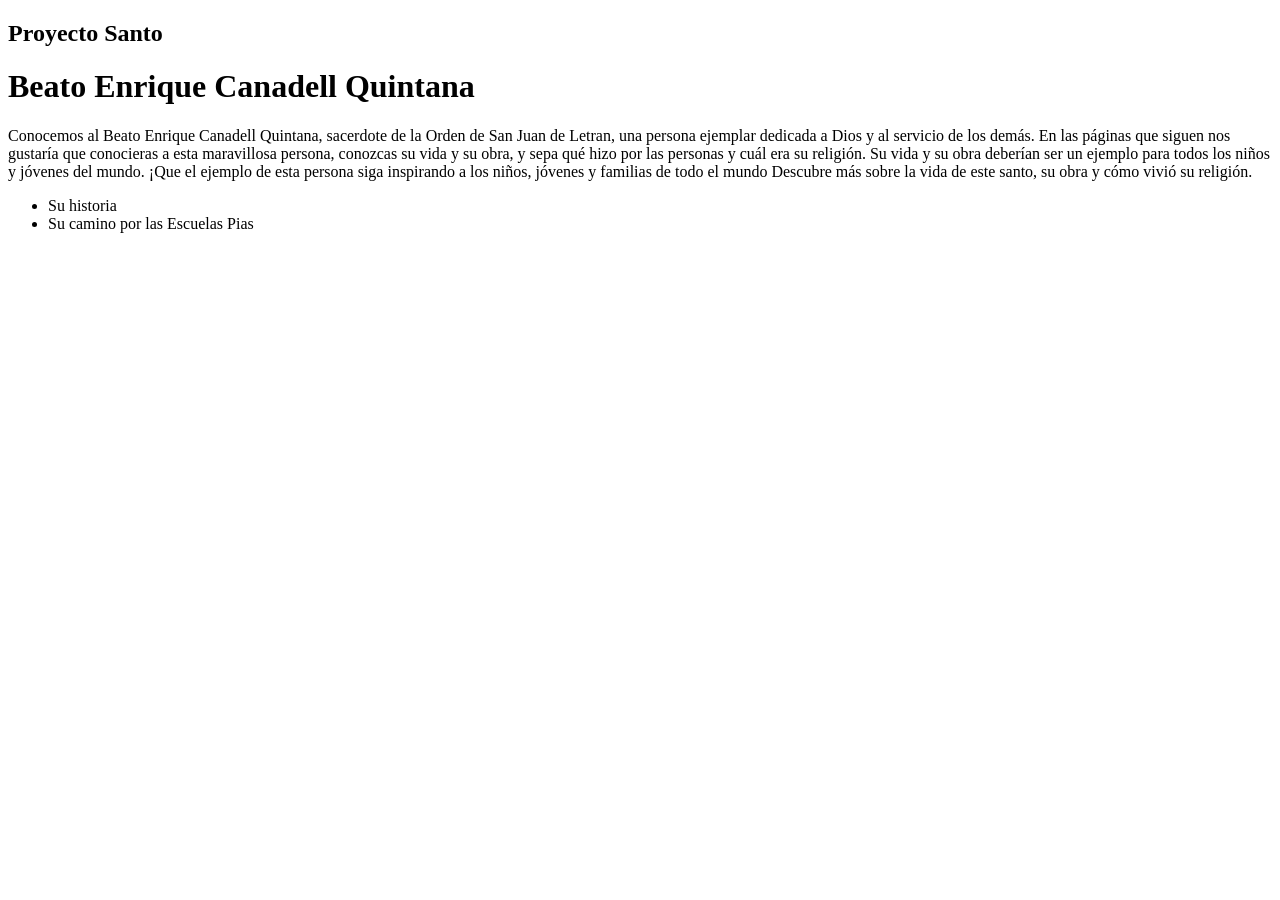
==== index.html @ e2e904cd "Add files via upload" ====
<!DOCTYPE html>
<html lang="es">
<head>
    <meta charset="UTF-8">
    <meta name="viewport" content="width=device-width, initial-scale=1.0">
    <title>Document</title>
</head>
<body>
    <header>
    <h2>Proyecto Santo</h2>
    <h1>Beato Enrique Canadell Quintana </h1>
    <header> 
        <p>Conocemos al Beato Enrique Canadell Quintana, sacerdote de la Orden de San Juan de Letran, una persona ejemplar dedicada a Dios y al servicio de los demás.
 En las páginas que siguen nos gustaría que conocieras a esta maravillosa persona, conozcas su vida y su obra, y sepa qué hizo por las personas y cuál era su religión. Su vida y su obra deberían ser un ejemplo para todos los niños y jóvenes del mundo.
             ¡Que el ejemplo de esta persona siga inspirando a los niños, jóvenes y familias de todo el mundo
            
            Descubre más sobre la vida de este santo, su obra y cómo vivió su religión.</p>
    <main>
        <section> 
            <nav>
                <ul>
                    <li>
                        <a herf="../"> Su historia</a>
                    </li>
                    <li>
                        <a herf="../"> Su camino por las Escuelas Pias</a>
                    </li>

                </ul>
            </nav>
        </section>
    </main>
    <section>
     
    </section>
    </header>
</body>
</html>
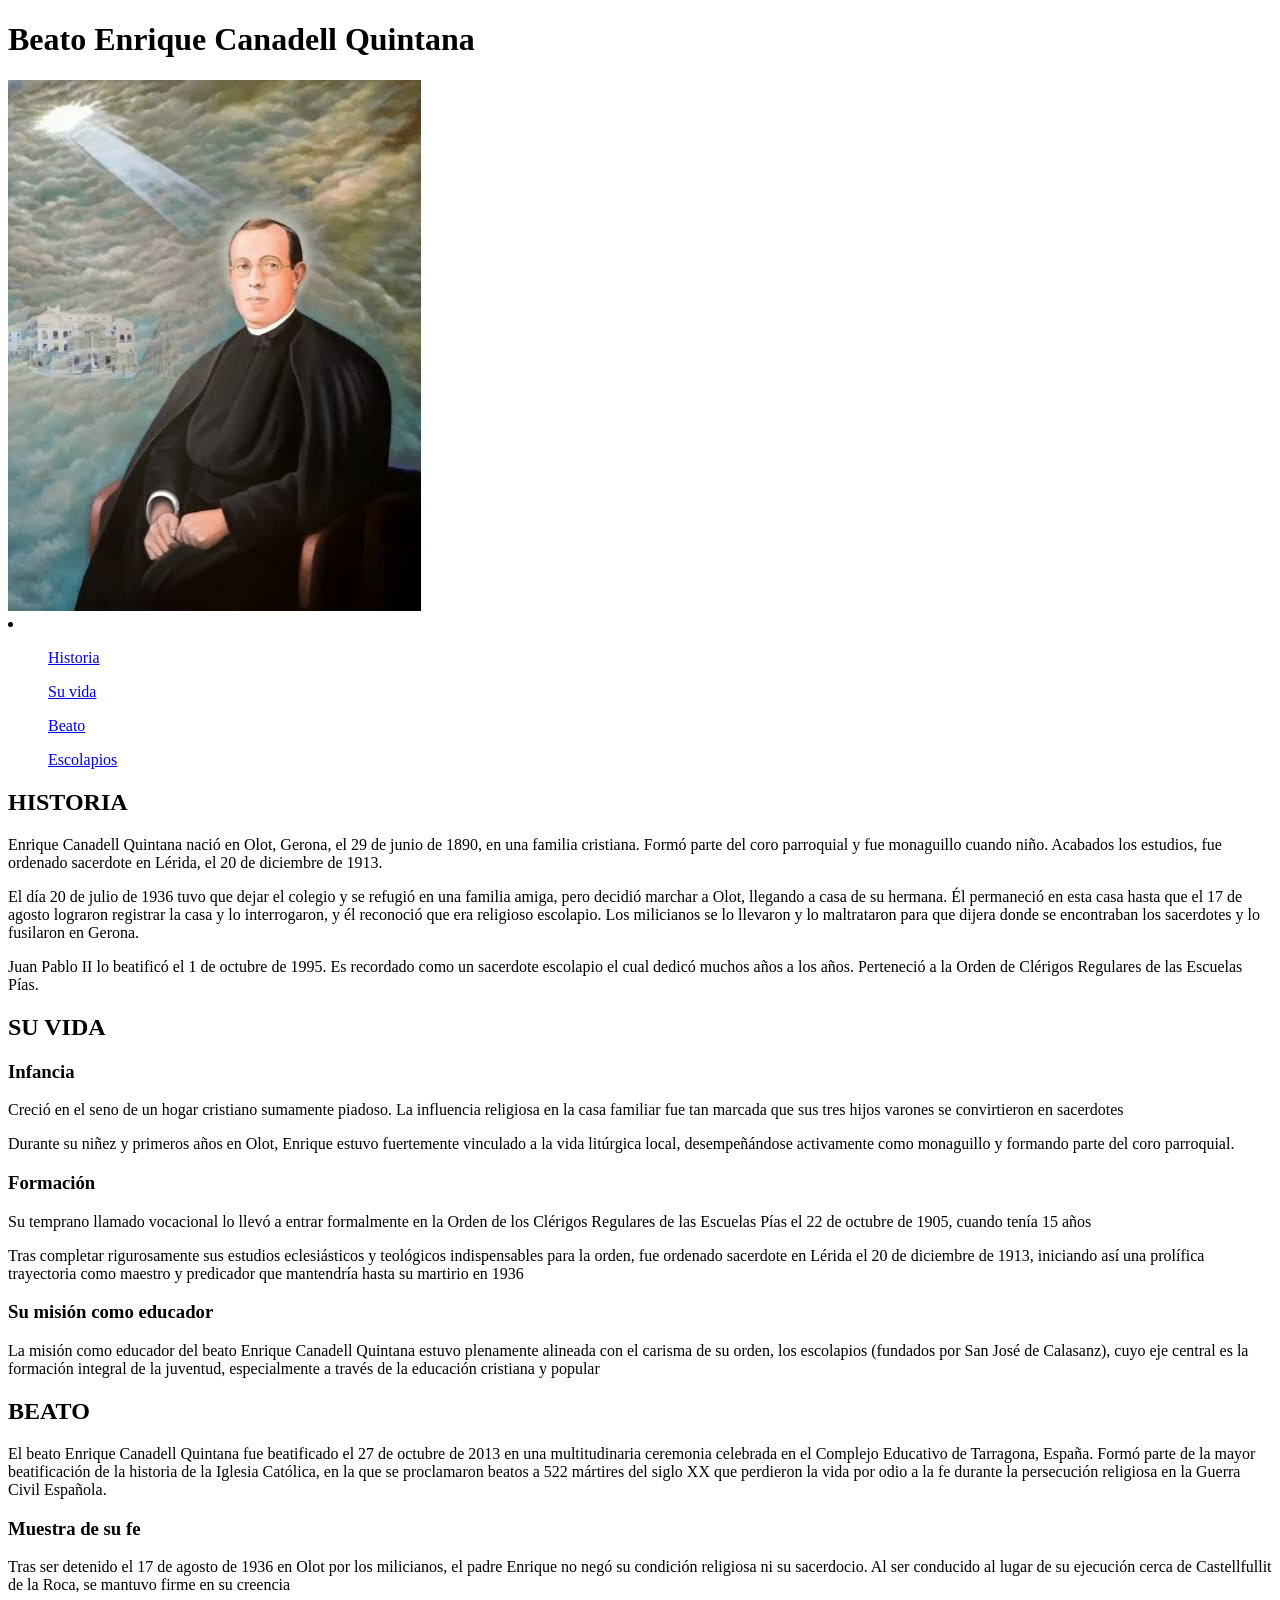
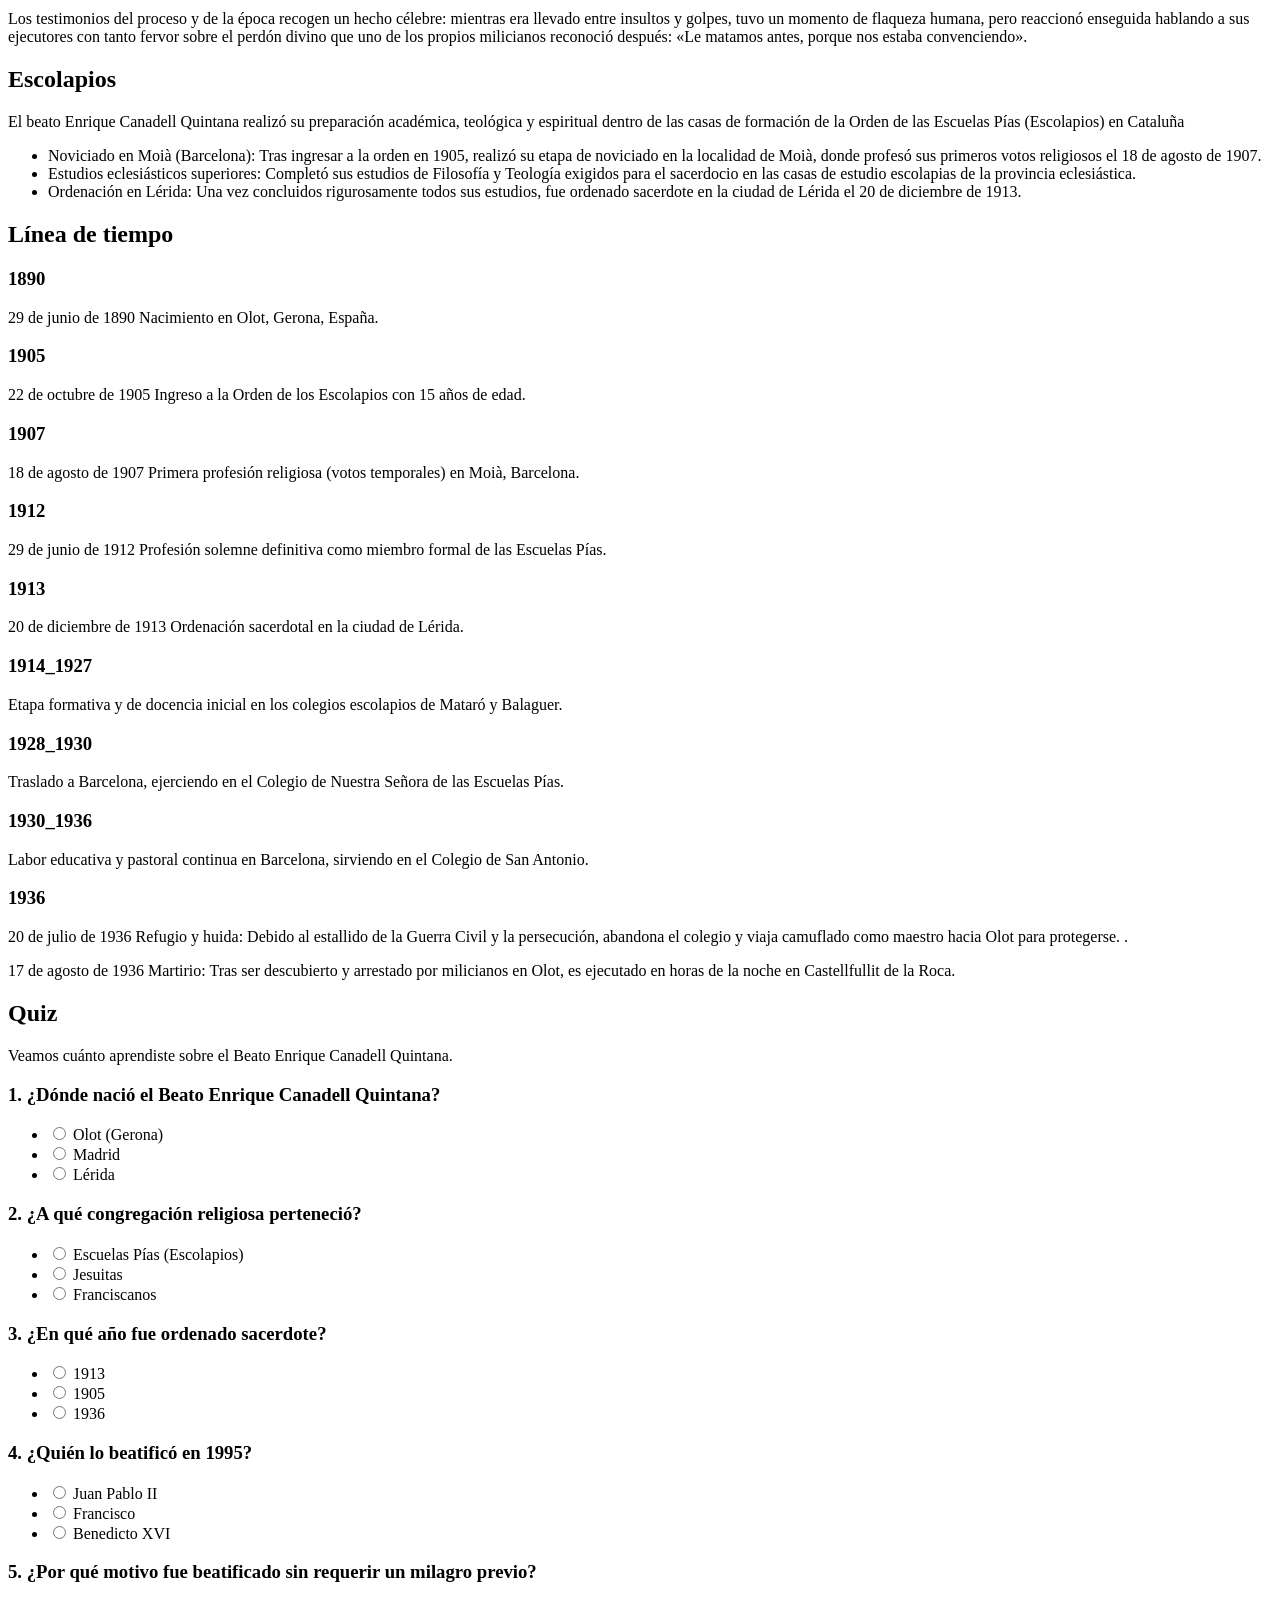
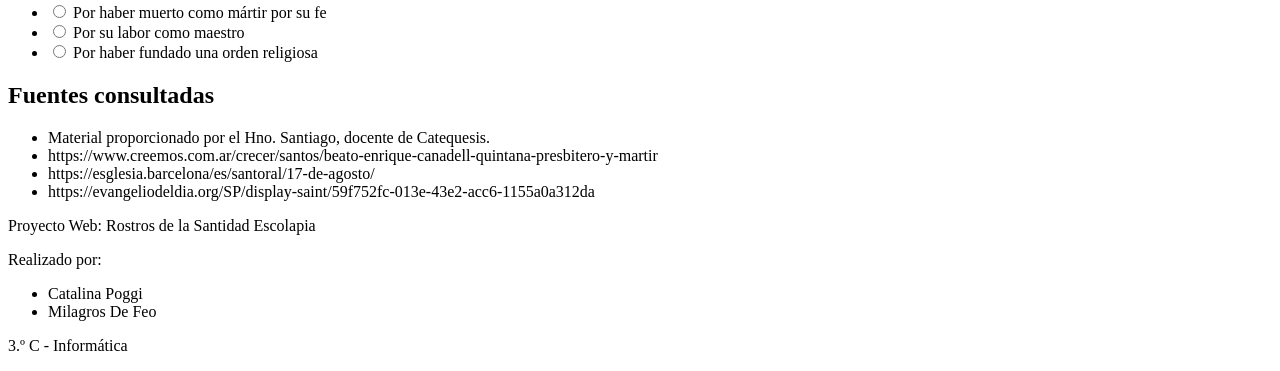
==== commit 95ed7ade: "Add files via upload" ====
--- a/index.html
+++ b/index.html
@@ -3,36 +3,287 @@
 <head>
     <meta charset="UTF-8">
     <meta name="viewport" content="width=device-width, initial-scale=1.0">
-    <title>Document</title>
+    <title>Beato Enrique Canadell Quintana</title>
+   <link rel="stylesheet" href="estilos.css">
 </head>
 <body>
-    <header>
-    <h2>Proyecto Santo</h2>
-    <h1>Beato Enrique Canadell Quintana </h1>
-    <header> 
-        <p>Conocemos al Beato Enrique Canadell Quintana, sacerdote de la Orden de San Juan de Letran, una persona ejemplar dedicada a Dios y al servicio de los demás.
- En las páginas que siguen nos gustaría que conocieras a esta maravillosa persona, conozcas su vida y su obra, y sepa qué hizo por las personas y cuál era su religión. Su vida y su obra deberían ser un ejemplo para todos los niños y jóvenes del mundo.
-             ¡Que el ejemplo de esta persona siga inspirando a los niños, jóvenes y familias de todo el mundo
-            
-            Descubre más sobre la vida de este santo, su obra y cómo vivió su religión.</p>
-    <main>
-        <section> 
-            <nav>
-                <ul>
-                    <li>
-                        <a herf="../"> Su historia</a>
-                    </li>
-                    <li>
-                        <a herf="../"> Su camino por las Escuelas Pias</a>
-                    </li>
-
-                </ul>
-            </nav>
-        </section>
-    </main>
-    <section>
-     
-    </section>
+     <header>
+        <h1>Beato Enrique Canadell Quintana </h1>
+       <img src="../img/images (1).jpg" alt="Beato Enrique Canadell Quintana">
     </header>
+    <nav>
+        <li>
+            <ol>
+                <a href="historia.html">Historia</a>
+            </ol>
+            <ol>
+                <a href="su vida.html">Su vida</a>
+            </ol>
+   <ol>
+            <a href="beato.html">Beato</a>
+            </ol>
+            <ol>
+    <a href="escolapios.html">Escolapios</a>
+            </ol>
+
+            </li>
+<main>
+
+<section id="historia">
+
+    <h2>HISTORIA</h2>
+
+    <p>
+       Enrique Canadell Quintana nació en Olot, Gerona, el 29 de junio de 1890, en una familia cristiana. 
+       Formó parte del coro parroquial y fue monaguillo cuando niño. Acabados los estudios, fue ordenado sacerdote en Lérida, el 20 de diciembre de 1913.
+    </p>
+
+    <p>
+         El día 20 de julio de 1936 tuvo que dejar el colegio y se refugió en una familia amiga, pero decidió marchar a Olot, llegando a casa de su hermana. Él permaneció en esta casa hasta que el 17 de agosto lograron registrar la casa y lo interrogaron, y él reconoció que era religioso escolapio. 
+        Los milicianos se lo llevaron y lo maltrataron para que dijera donde se encontraban los sacerdotes y lo fusilaron en Gerona.
+    </p>
+
+    <p>
+        Juan Pablo II lo beatificó el 1 de octubre de 1995. Es recordado como un sacerdote escolapio el cual dedicó muchos años a los años. 
+       Perteneció a la Orden de Clérigos Regulares de las Escuelas Pías.
+    </p>    
+</section>
+<section id="Su vida">
+
+    <h2>SU VIDA</h2>
+
+    <h3>Infancia </h3>
+
+    <p>
+         Creció en el seno de un hogar cristiano sumamente piadoso.
+          La influencia religiosa en la casa familiar fue tan marcada que sus tres hijos varones se convirtieron en sacerdotes
+    </p>
+
+    <p>
+       Durante su niñez y primeros años en Olot, Enrique estuvo fuertemente vinculado a la vida litúrgica local, desempeñándose activamente como monaguillo y formando parte del coro parroquial.
+    </p>
+
+    <h3>Formación</h3>
+
+    <p>
+        Su temprano llamado vocacional lo llevó a entrar formalmente en la Orden de los Clérigos Regulares de las Escuelas Pías el 22 de octubre de 1905, cuando tenía 15 años
+    </p>
+
+    <p>
+       Tras completar rigurosamente sus estudios eclesiásticos y teológicos indispensables para la orden, fue ordenado sacerdote en Lérida el 20 de diciembre de 1913, iniciando así una prolífica trayectoria como maestro y predicador que mantendría hasta su martirio en 1936
+    </p>
+
+    <h3>Su misión como educador</h3>
+
+    <p>
+        La misión como educador del beato Enrique Canadell Quintana estuvo plenamente alineada con el carisma de su orden, los escolapios (fundados por San José de Calasanz), cuyo eje central es la formación integral de la juventud, especialmente a través de la educación cristiana y popular
+    </p>
+
+
+</section>
+<section id="beato">
+
+    <h2>BEATO</h2>
+    <p>
+      El beato Enrique Canadell Quintana fue beatificado el 27 de octubre de 2013 en una multitudinaria ceremonia celebrada en el Complejo Educativo de Tarragona, España.
+Formó parte de la mayor beatificación de la historia de la Iglesia Católica, en la que se proclamaron beatos a 522 mártires del siglo XX que perdieron la vida por odio a la fe durante la persecución religiosa en la Guerra Civil Española.
+    </p>
+
+<h3>Muestra de su fe</h3>
+    <p>
+       Tras ser detenido el 17 de agosto de 1936 en Olot por los milicianos, el padre Enrique no negó su condición religiosa ni su sacerdocio. Al ser conducido al lugar de su ejecución cerca de Castellfullit de la Roca, se mantuvo firme en su creencia
+    </p>
+    <p>
+        Los testimonios del proceso y de la época recogen un hecho célebre: mientras era llevado entre insultos y golpes, tuvo un momento de flaqueza humana, pero reaccionó enseguida hablando a sus ejecutores con tanto fervor sobre el perdón divino que uno de los propios milicianos reconoció después: «Le matamos antes, porque nos estaba convenciendo».
+    </p>
+
+</section>
+<section id="Escolapio">
+
+    <h2>Escolapios</h2>
+
+    <p>
+       El beato Enrique Canadell Quintana realizó su preparación académica, teológica y espiritual dentro de las casas de formación de la Orden de las Escuelas Pías (Escolapios) en Cataluña
+    </p>
+
+    <ul>
+        <li>Noviciado en Moià (Barcelona): Tras ingresar a la orden en 1905, realizó su etapa de noviciado en la localidad de Moià, donde profesó sus primeros votos religiosos el 18 de agosto de 1907.</li>
+        <li>Estudios eclesiásticos superiores: Completó sus estudios de Filosofía y Teología exigidos para el sacerdocio en las casas de estudio escolapias de la provincia eclesiástica.</li>
+        <li>Ordenación en Lérida: Una vez concluidos rigurosamente todos sus estudios, fue ordenado sacerdote en la ciudad de Lérida el 20 de diciembre de 1913.</li>
+        
+    </ul>
+</section>
+<section id="linea-tiempo">
+
+    <h2>Línea de tiempo</h2>
+
+    <article>
+        <h3>1890</h3>
+        <p>29 de junio de 1890	Nacimiento en Olot, Gerona, España.</p>
+    </article>
+
+    <article>
+        <h3>1905</h3>
+        <p>22 de octubre de 1905	Ingreso a la Orden de los Escolapios con 15 años de edad.
+</p>
+        
+    </article>
+
+    <article>
+        <h3>1907</h3>
+        <p>18 de agosto de 1907	Primera profesión religiosa (votos temporales) en Moià, Barcelona.
+</p>
+    </article>
+
+    <article>
+        <h3>1912</h3>
+        <p>29 de junio de 1912	Profesión solemne definitiva como miembro formal de las Escuelas Pías.
+</p>
+    </article>
+
+    <article>
+        <h3>1913</h3>
+        <p>20 de diciembre de 1913	Ordenación sacerdotal en la ciudad de Lérida.
+</p>
+    </article>
+
+    <article>
+        <h3>1914_1927</h3>
+        <p>Etapa formativa y de docencia inicial en los colegios escolapios de Mataró y Balaguer.
+</p>
+    </article>
+
+    <article>
+        <h3>1928_1930</h3>
+        <p>Traslado a Barcelona, ejerciendo en el Colegio de Nuestra Señora de las Escuelas Pías.</p>
+    </article>
+
+    <article>
+        <h3>1930_1936</h3>
+        <p>
+	Labor educativa y pastoral continua en Barcelona, sirviendo en el Colegio de San Antonio.
+</p>
+    </article>
+
+    <article>
+        <h3>1936</h3>
+        <p>
+20 de julio de 1936	Refugio y huida: Debido al estallido de la Guerra Civil y la persecución, abandona el colegio y viaja camuflado como maestro hacia Olot para protegerse.
+.</p>
+<p>
+17 de agosto de 1936 Martirio: Tras ser descubierto y arrestado por milicianos en Olot, es ejecutado en horas de la noche en Castellfullit de la Roca.
+</p>
+    </article>
+   
+
+</section>
+<section id="quiz">
+    <h2>Quiz</h2>
+    <p>Veamos cuánto aprendiste sobre el Beato Enrique Canadell Quintana.</p>
+
+    <h3>1. ¿Dónde nació el Beato Enrique Canadell Quintana?</h3>
+    <ul>
+        <li>
+            <input type="radio" name="pregunta1">
+            Olot (Gerona)
+        </li>
+        <li>
+            <input type="radio" name="pregunta1">
+            Madrid
+        </li>
+        <li>
+            <input type="radio" name="pregunta1">
+            Lérida
+        </li>
+    </ul>
+
+    <h3>2. ¿A qué congregación religiosa perteneció?</h3>
+    <ul>
+        <li>
+            <input type="radio" name="pregunta2">
+            Escuelas Pías (Escolapios)
+        </li>
+        <li>
+            <input type="radio" name="pregunta2">
+            Jesuitas
+        </li>
+        <li>
+            <input type="radio" name="pregunta2">
+            Franciscanos
+        </li>
+    </ul>
+
+    <h3>3. ¿En qué año fue ordenado sacerdote?</h3>
+    <ul>
+        <li>
+            <input type="radio" name="pregunta3">
+            1913
+        </li>
+        <li>
+            <input type="radio" name="pregunta3">
+            1905
+        </li>
+        <li>
+            <input type="radio" name="pregunta3">
+            1936
+        </li>
+    </ul>
+
+    <h3>4. ¿Quién lo beatificó en 1995?</h3>
+    <ul>
+        <li>
+            <input type="radio" name="pregunta4">
+            Juan Pablo II
+        </li>
+        <li>
+            <input type="radio" name="pregunta4">
+            Francisco
+        </li>
+        <li>
+            <input type="radio" name="pregunta4">
+            Benedicto XVI
+        </li>
+    </ul>
+
+    <h3>5. ¿Por qué motivo fue beatificado sin requerir un milagro previo?</h3>
+    <ul>
+        <li>
+            <input type="radio" name="pregunta5">
+            Por haber muerto como mártir por su fe
+        </li>
+        <li>
+            <input type="radio" name="pregunta5">
+            Por su labor como maestro
+        </li>
+        <li>
+            <input type="radio" name="pregunta5">
+            Por haber fundado una orden religiosa
+        </li>
+    </ul>
+</section>
+
+
+<section id="fuentes">
+
+    <h2>Fuentes consultadas</h2>
+
+    <ul>
+        
+        <li>Material proporcionado por el Hno. Santiago, docente de Catequesis.</li>
+        <li>https://www.creemos.com.ar/crecer/santos/beato-enrique-canadell-quintana-presbitero-y-martir</li>
+        <li>https://esglesia.barcelona/es/santoral/17-de-agosto/</li>
+        <li>https://evangeliodeldia.org/SP/display-saint/59f752fc-013e-43e2-acc6-1155a0a312da </li>
+    </ul>
+
+</section>
+</main>
+<footer>
+    <p>Proyecto Web: Rostros de la Santidad Escolapia</p>
+    <p>Realizado por: <ul>
+        <li>Catalina Poggi</li>
+        <li>Milagros De Feo</li>
+    </ul></p>
+    <p>3.º C - Informática</p>
+</footer>
 </body>
 </html>
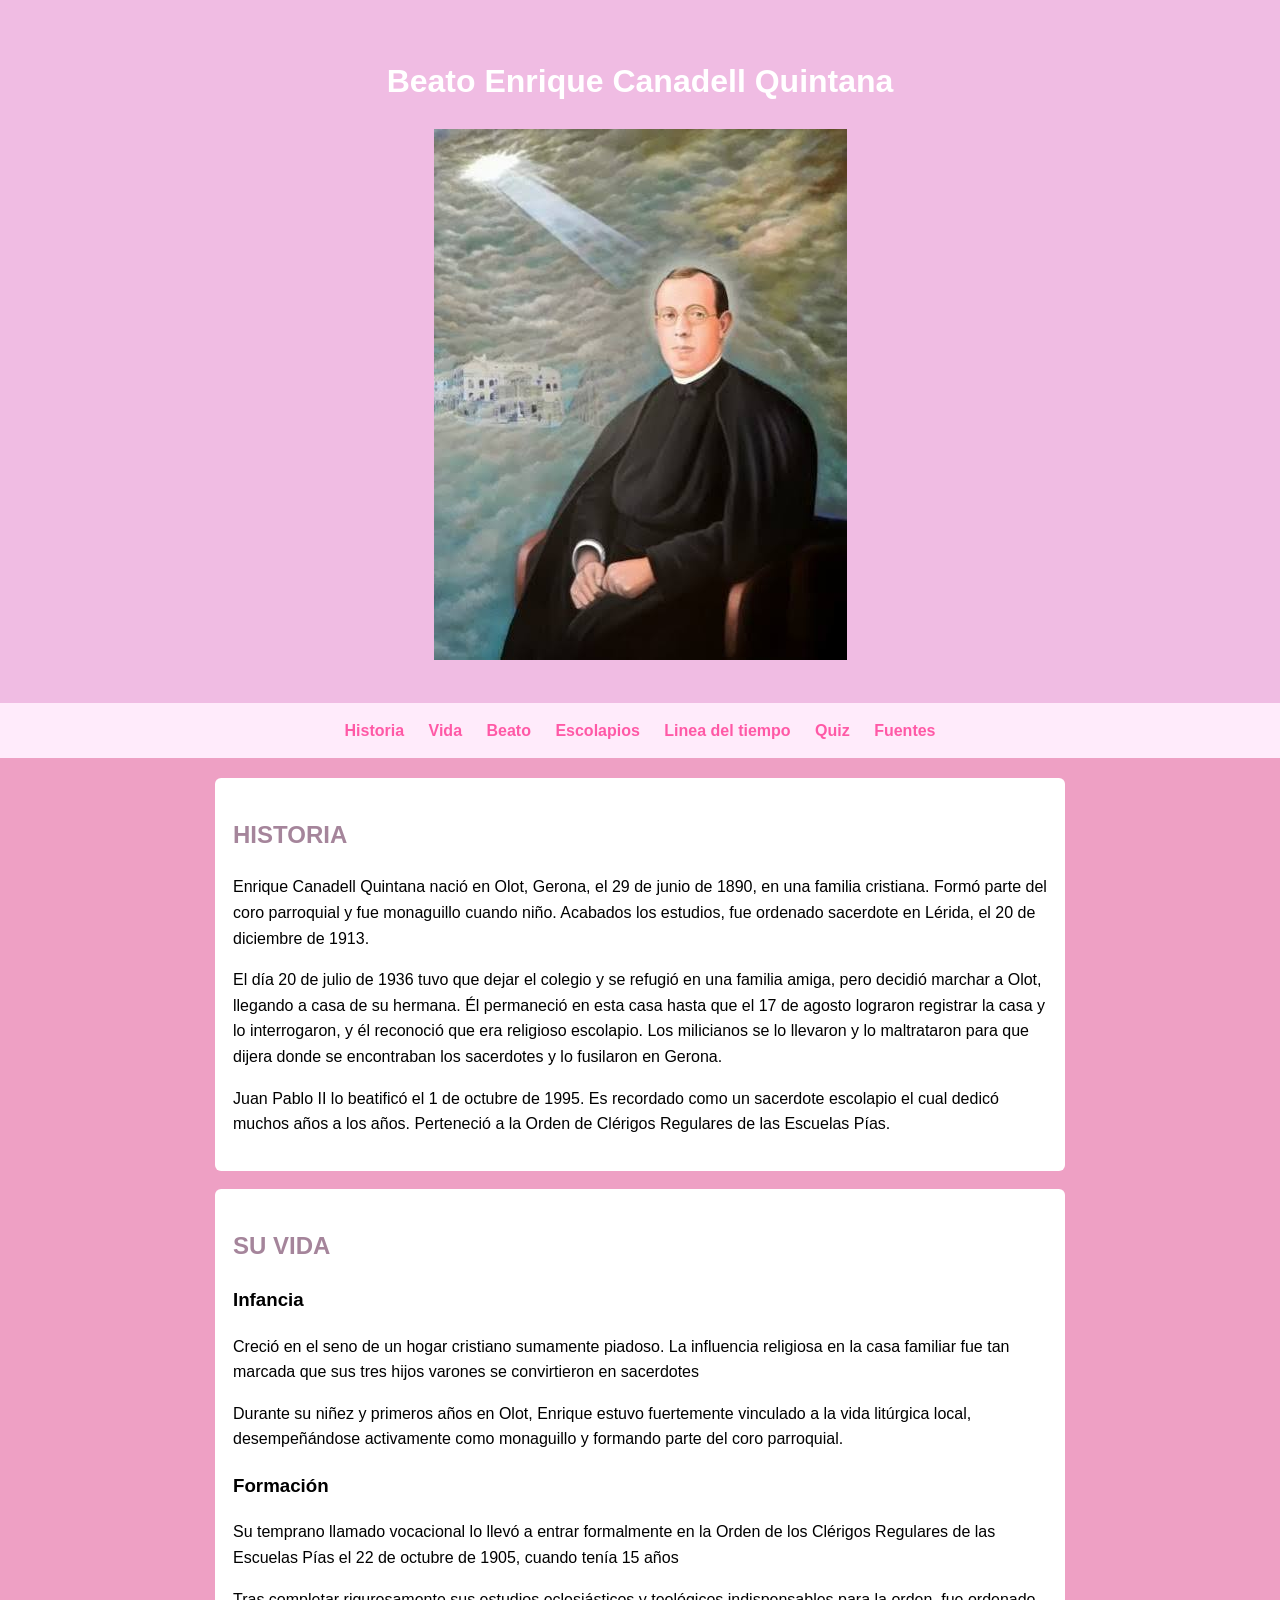
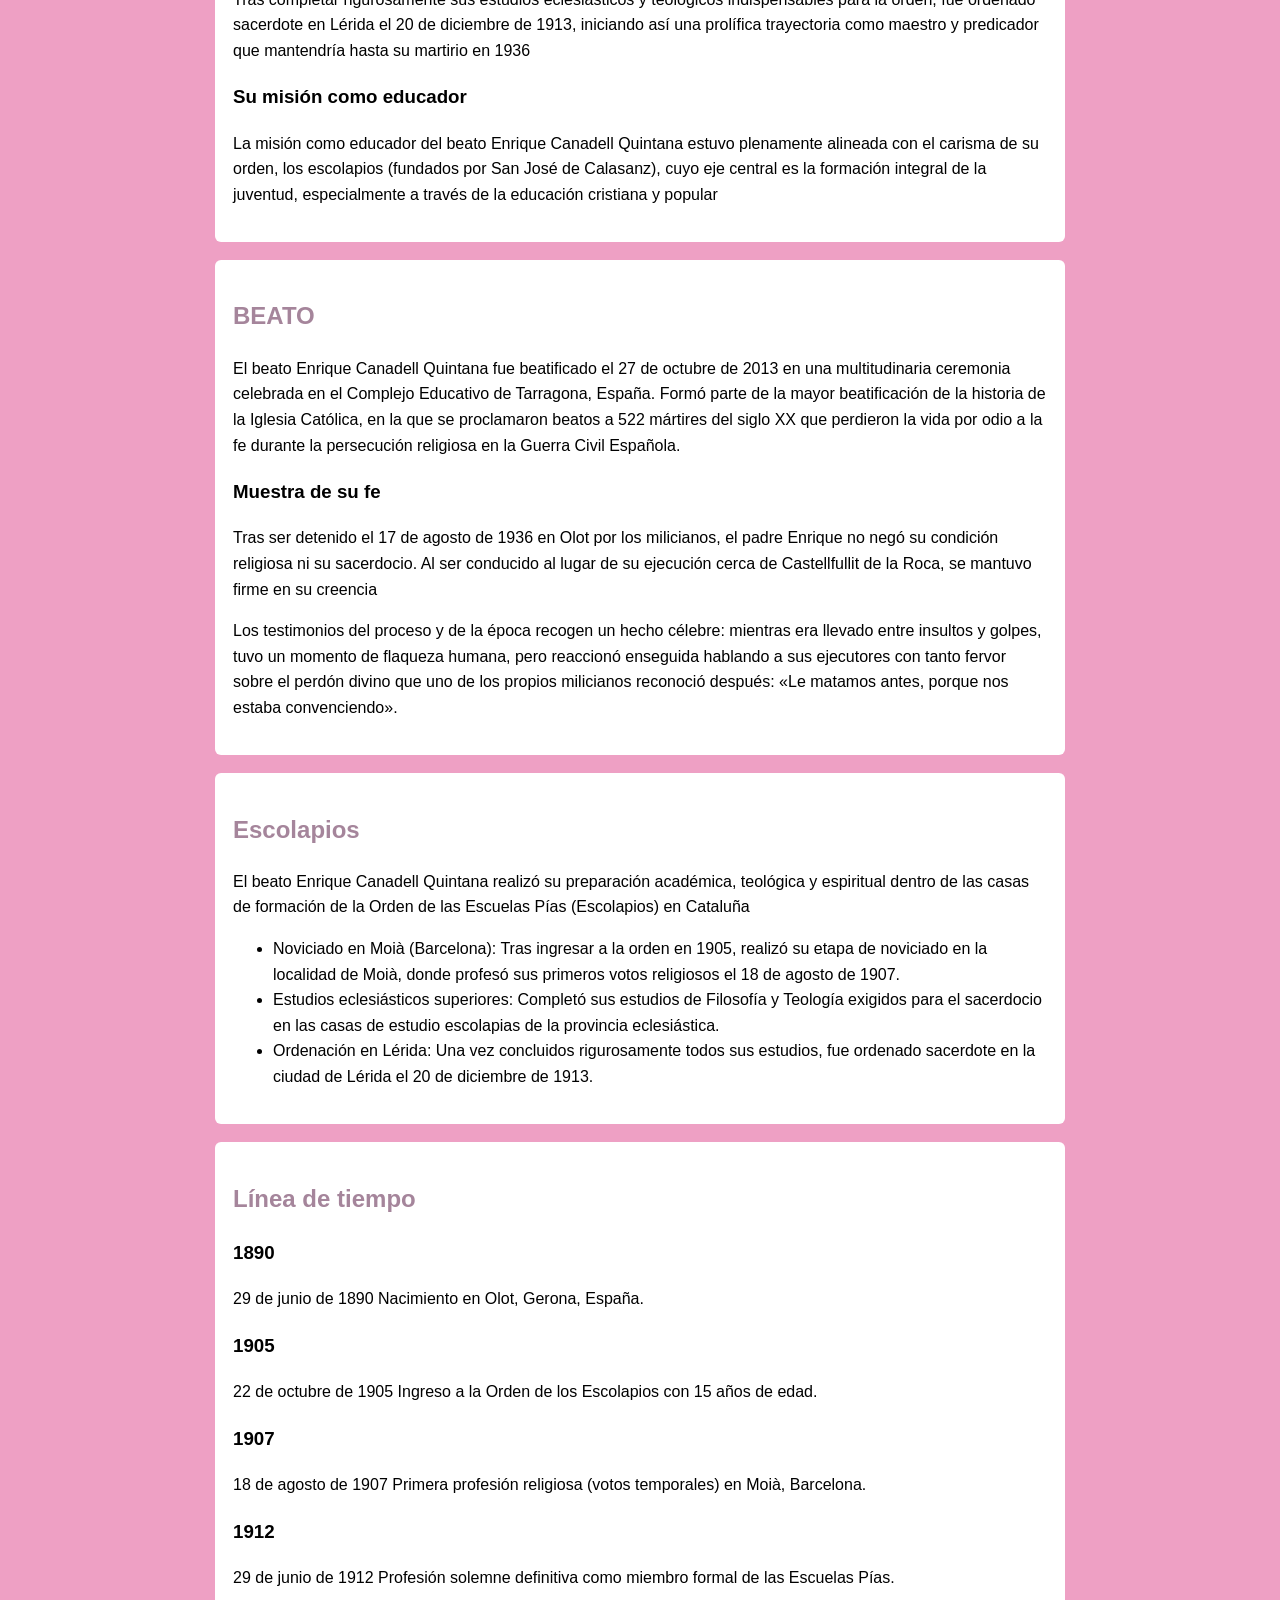
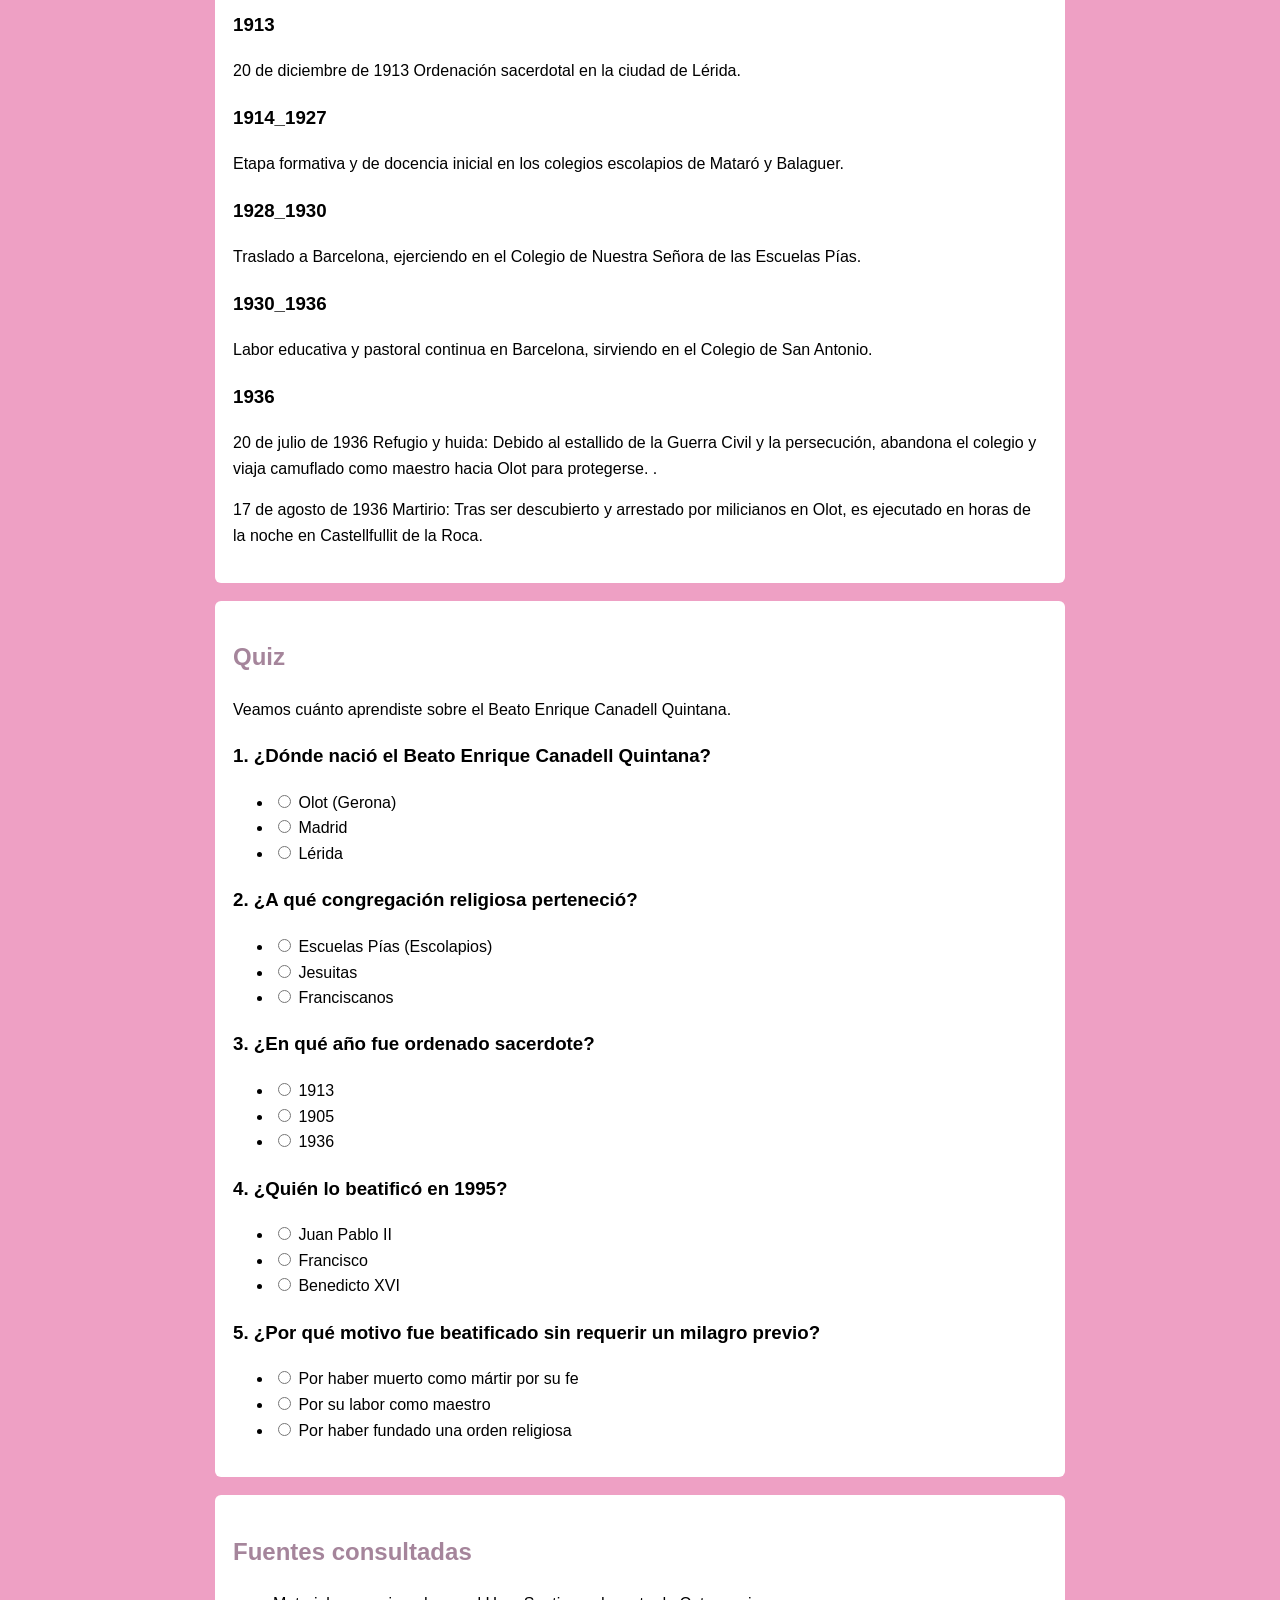
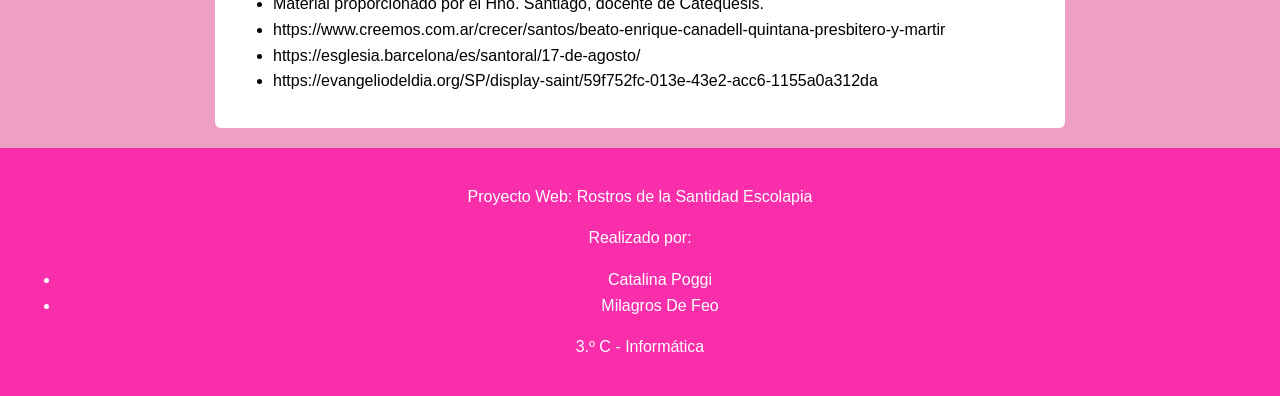
==== commit 143ec79e: "Add files via upload" ====
--- a/index.html
+++ b/index.html
@@ -12,21 +12,14 @@
        <img src="../img/images (1).jpg" alt="Beato Enrique Canadell Quintana">
     </header>
     <nav>
-        <li>
-            <ol>
-                <a href="historia.html">Historia</a>
-            </ol>
-            <ol>
-                <a href="su vida.html">Su vida</a>
-            </ol>
-   <ol>
-            <a href="beato.html">Beato</a>
-            </ol>
-            <ol>
-    <a href="escolapios.html">Escolapios</a>
-            </ol>
-
-            </li>
+    <a href="#historia">Historia</a>
+    <a href="#su vida">Vida</a>
+    <a href="#beato">Beato</a>
+    <a href="#escolapios">Escolapios</a>
+    <a href="#linea-tiempo">Linea del tiempo</a>
+    <a href="#quiz">Quiz</a>
+    <a href="#fuentes">Fuentes</a>
+</nav>
 <main>
 
 <section id="historia">
@@ -48,7 +41,7 @@
        Perteneció a la Orden de Clérigos Regulares de las Escuelas Pías.
     </p>    
 </section>
-<section id="Su vida">
+<section id="su vida">
 
     <h2>SU VIDA</h2>
 
@@ -98,7 +91,7 @@
     </p>
 
 </section>
-<section id="Escolapio">
+<section id="escolapios">
 
     <h2>Escolapios</h2>
 
--- a/estilos.css
+++ b/estilos.css
@@ -0,0 +1,67 @@
+
+body {
+  margin: 0;
+  font-family: Arial, sans-serif;
+  line-height: 1.6;
+  color: #000000;
+  background: #eea0c4;
+}
+
+header {
+  padding: 35px 15px;
+  text-align: center;
+  color: white;
+  background: #f0bce3;
+}
+
+nav {
+  padding: 15px;
+  text-align: center;
+  background: #ffebfb;
+  position: sticky;
+  top: 0px;
+}
+
+nav a {
+  margin: 0 10px;
+  color: #ff59a6;
+  text-decoration: none;
+  font-weight: bold;
+}
+
+main {
+  max-width: 850px;
+  margin: 20px auto;
+  padding: 0 15px;
+}
+
+section {
+  margin-bottom: 18px;
+  padding: 18px;
+  background: white;
+  border-radius: 6px;
+}
+
+h2 {
+  color: #a5859b;
+}
+
+a {
+  color: #97758c;
+}
+
+.nota {
+  font-size: 0.9em;
+  color: #c596b7;
+}
+
+footer {
+  padding: 20px;
+  text-align: center;
+  color: white;
+  background: #f82eab;
+}
+
+.volver {
+  color: white;
+}
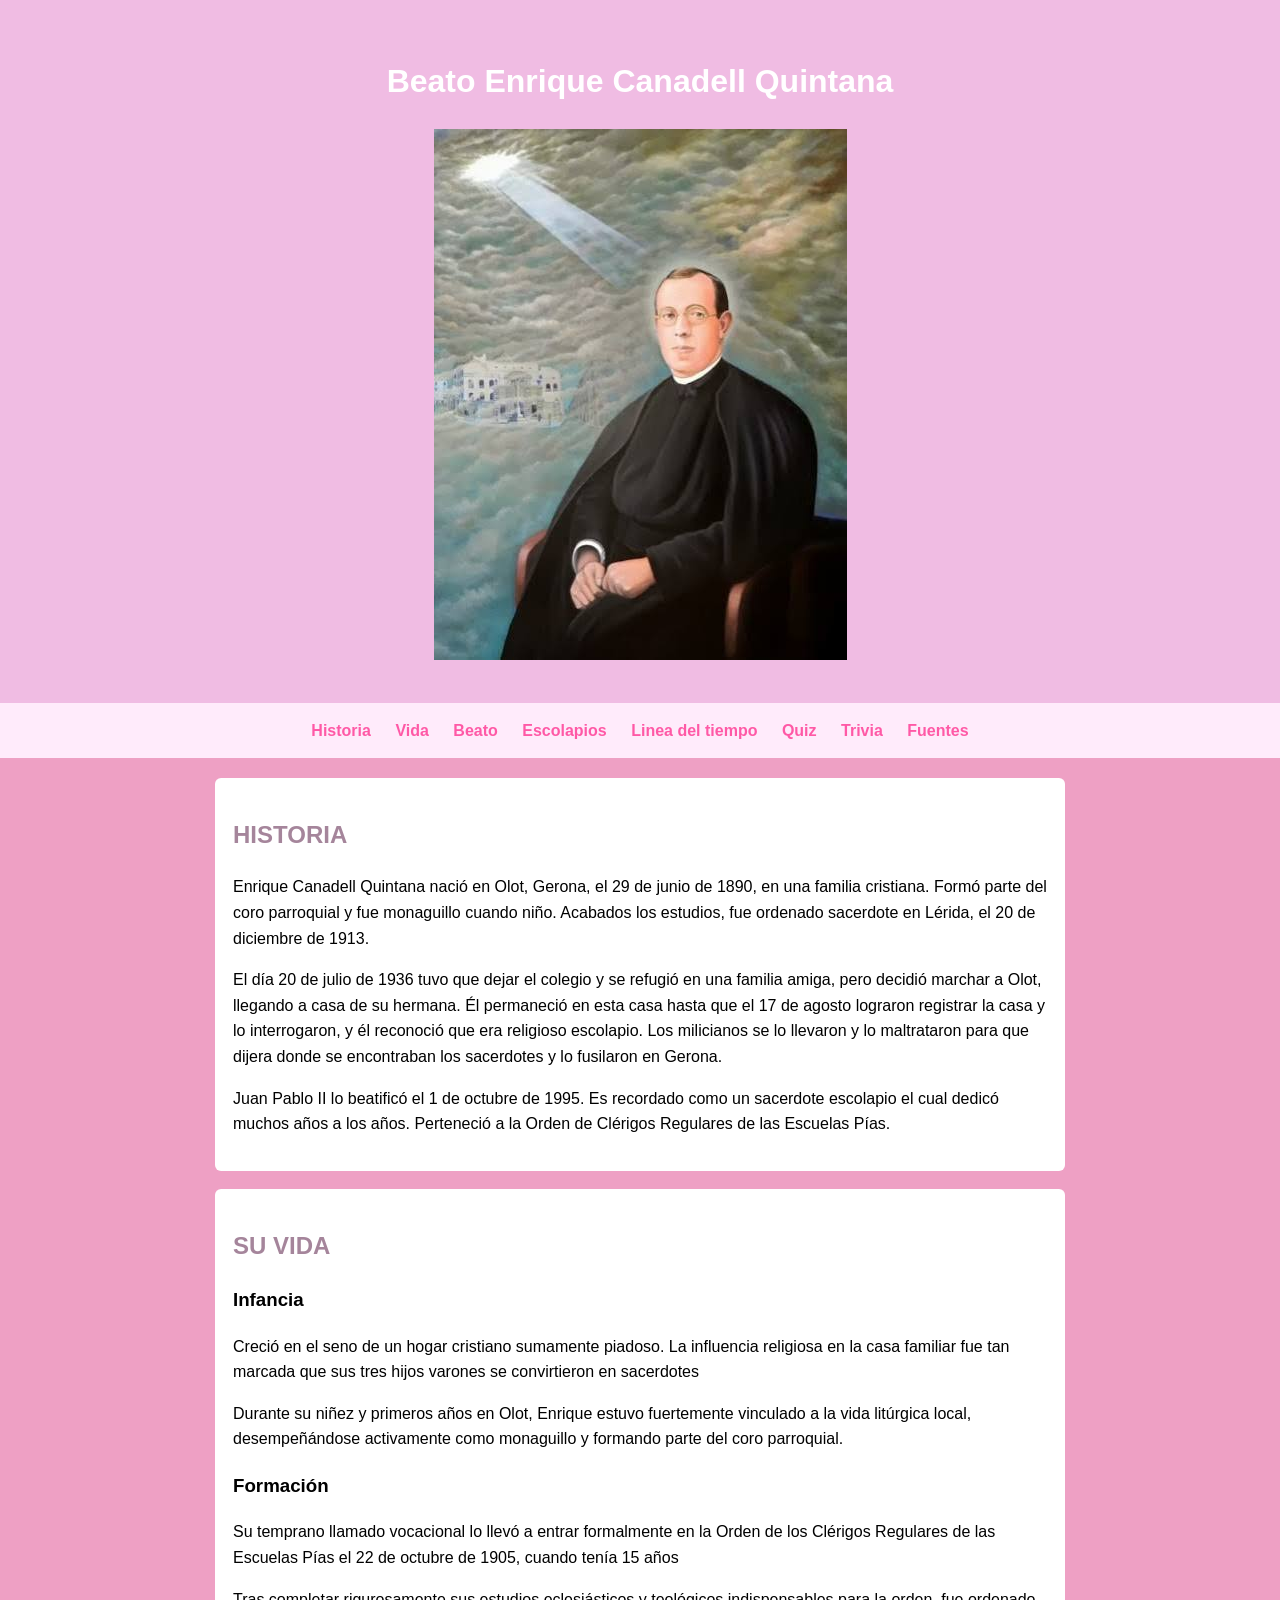
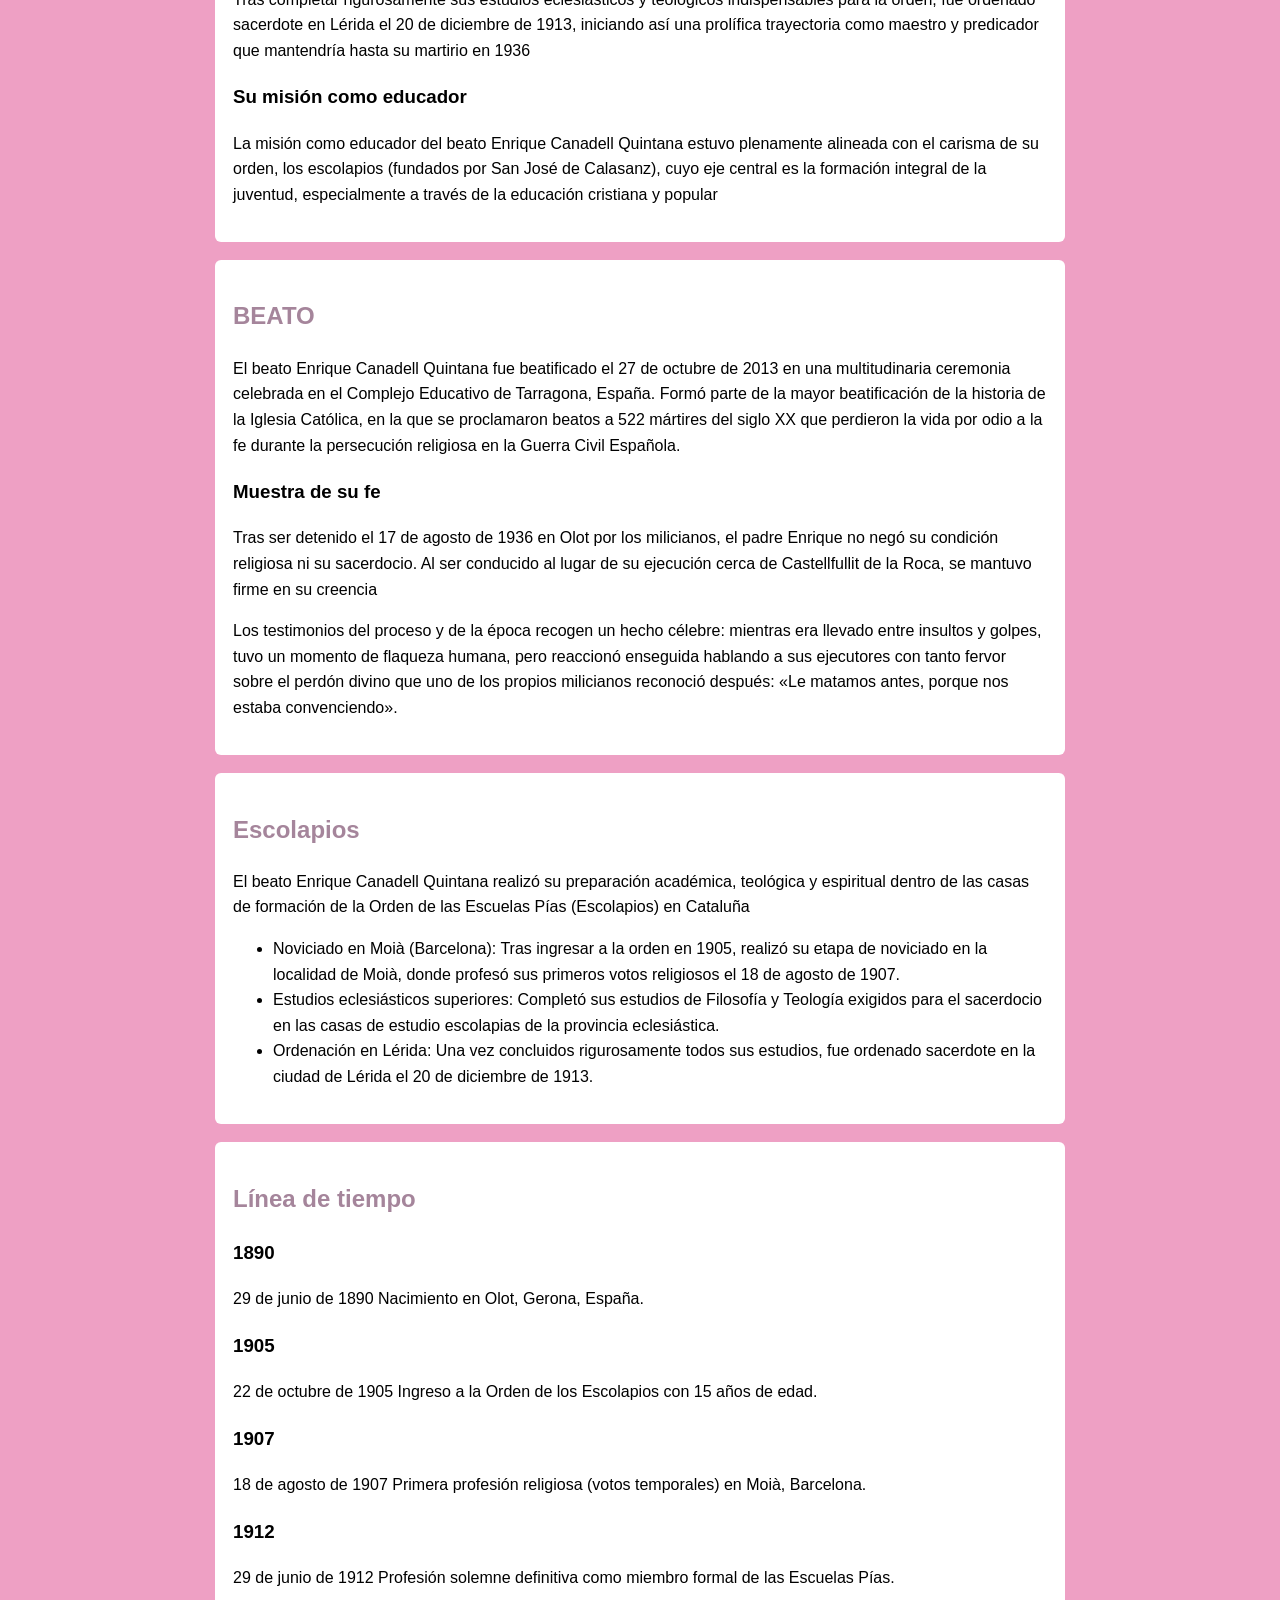
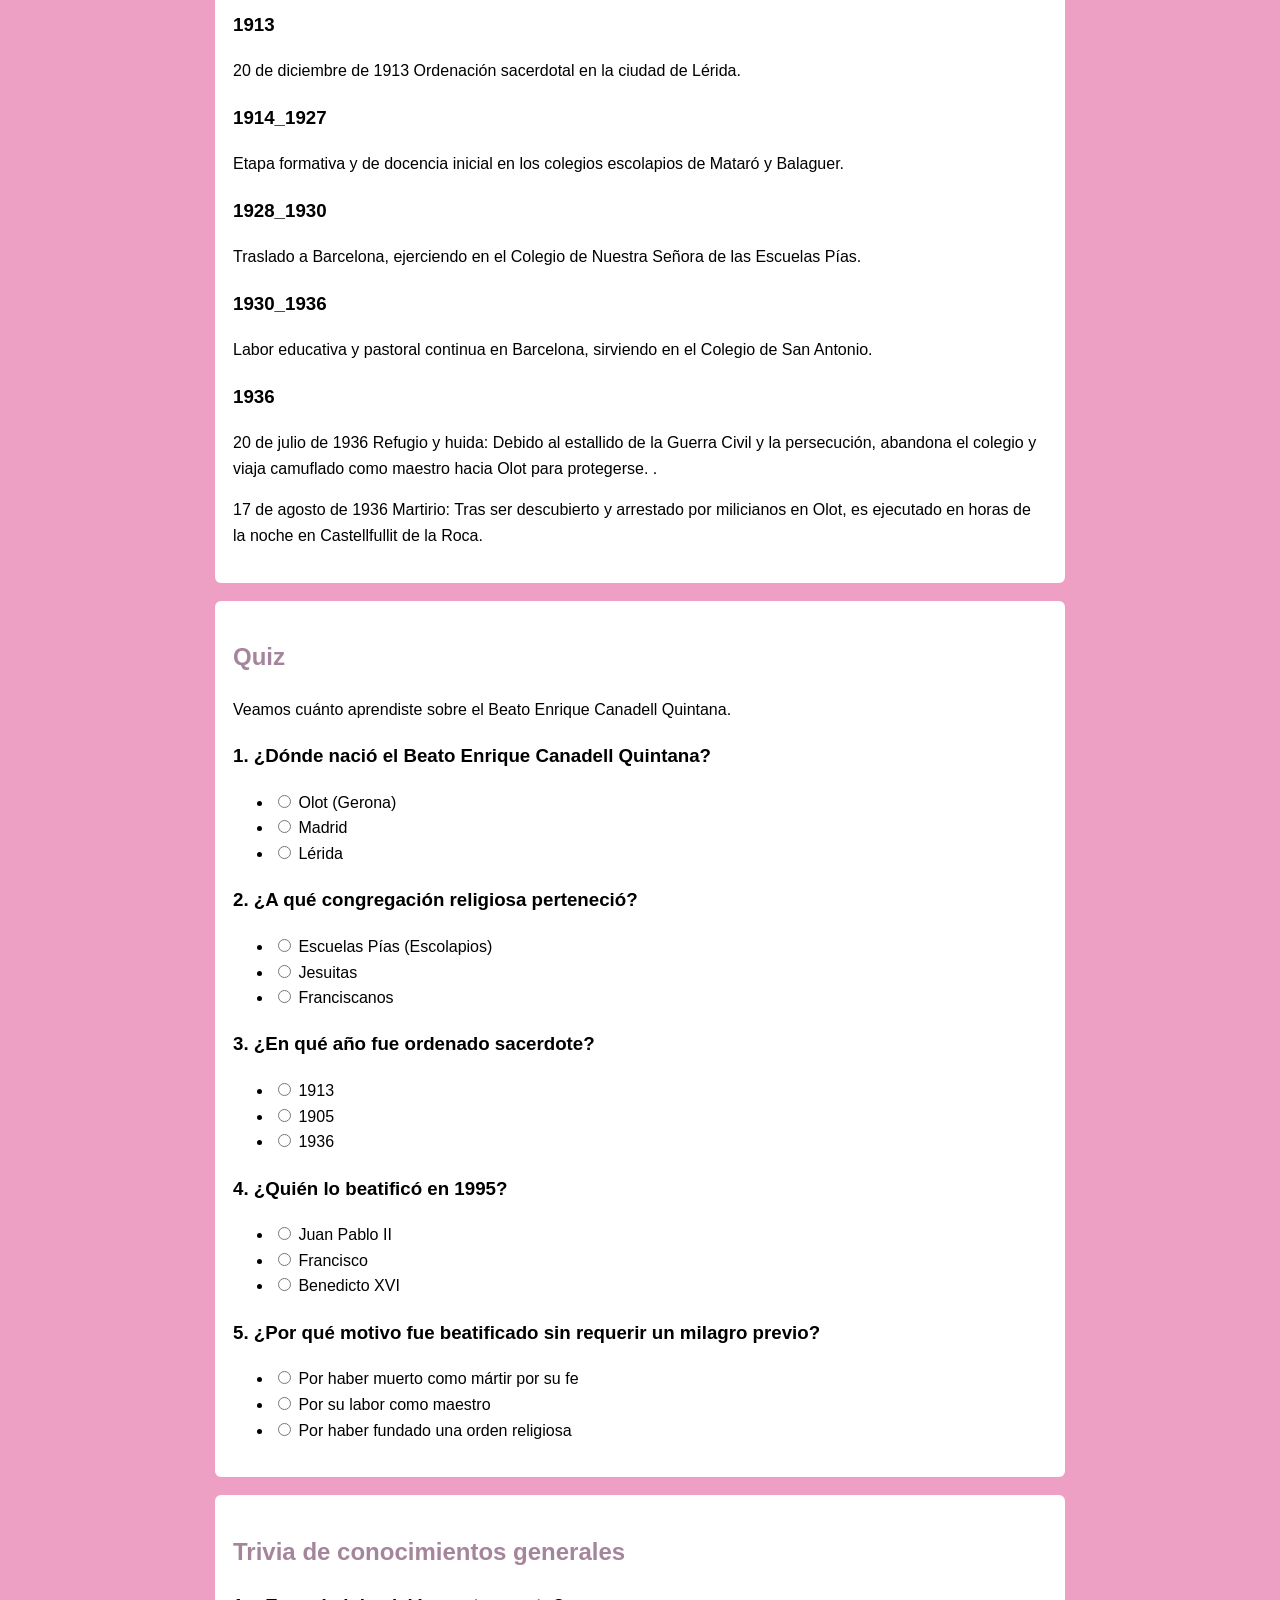
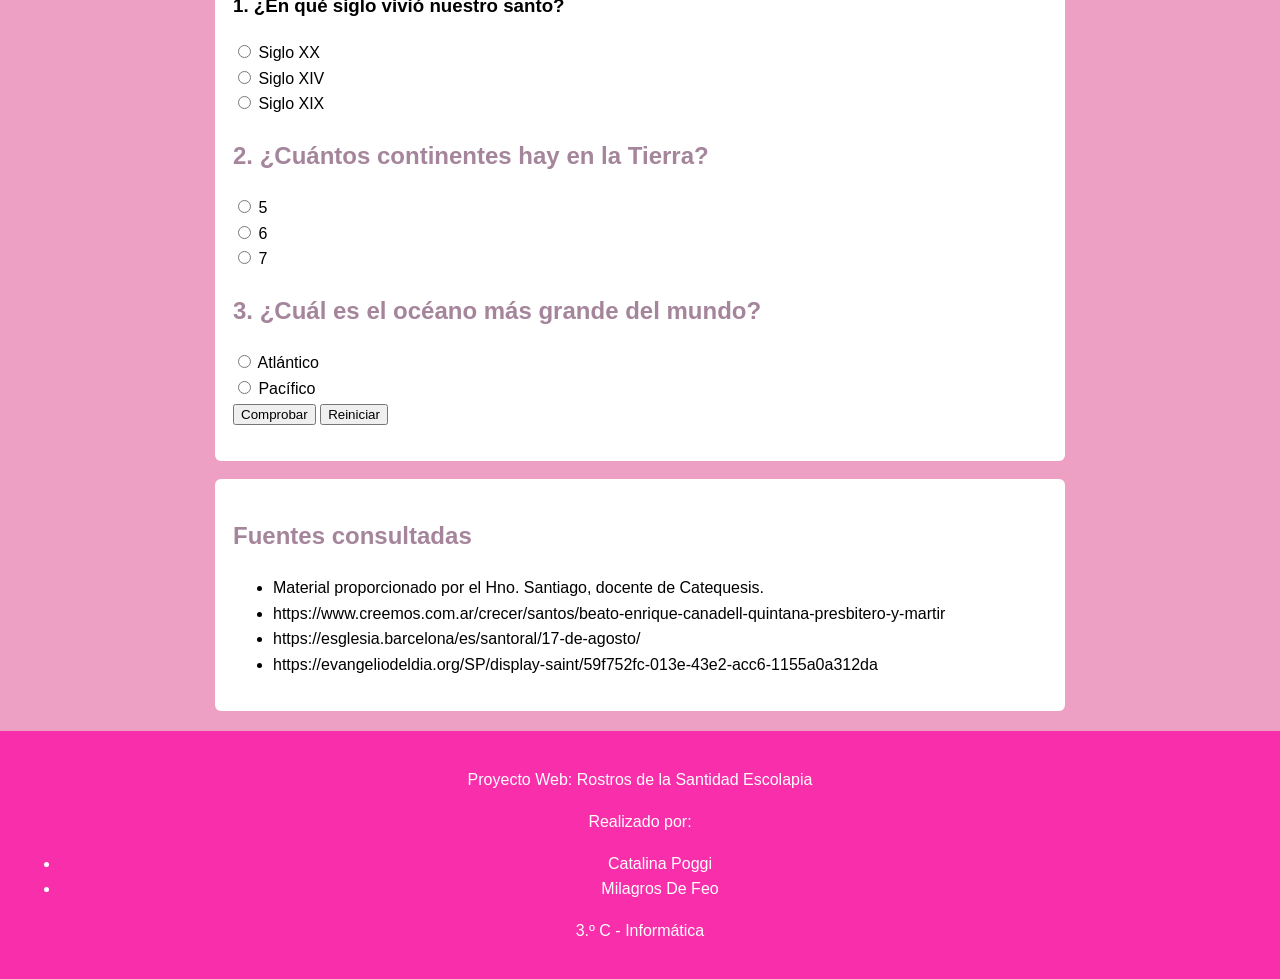
==== commit f75251ed: "Add files via upload" ====
--- a/index.html
+++ b/index.html
@@ -18,6 +18,7 @@
     <a href="#escolapios">Escolapios</a>
     <a href="#linea-tiempo">Linea del tiempo</a>
     <a href="#quiz">Quiz</a>
+    <a href="trivia"> Trivia</a>
     <a href="#fuentes">Fuentes</a>
 </nav>
 <main>
@@ -254,28 +255,42 @@
         </li>
     </ul>
 </section>
-
-
+<section id="trivia">
+    <h2> Trivia de conocimientos generales</h2>
+  
+<h3>1. ¿En qué siglo vivió nuestro santo?</h3>
+<input type="radio" name="p1" value="a"> Siglo XX<br>
+<input type="radio" name="p1" value="b"> Siglo XIV<br>
+<input type="radio" name="p1" value="c"> Siglo XIX<br>
+<h2>2. ¿Cuántos continentes hay en la Tierra?</h2>
+<input type="radio" name="p2" value="a"> 5<br>
+<input type="radio" name="p2" value="b"> 6<br>
+<input type="radio" name="p2" value="c"> 7<br>
+<h2>3. ¿Cuál es el océano más grande del mundo?</h2>
+<input type="radio" name="p3" value="a"> Atlántico<br>
+<input type="radio" name="p3" value="b"> Pacífico<br>
+<button id="comprobar" type="button"> Comprobar </button >
+<button id="reiniciar" type="button"> Reiniciar </button>
+<p id="resultado"></p>
+</section>
 <section id="fuentes">
-
-    <h2>Fuentes consultadas</h2>
-
-    <ul>
+<h2>Fuentes consultadas</h2>
+<ul>
         
-        <li>Material proporcionado por el Hno. Santiago, docente de Catequesis.</li>
-        <li>https://www.creemos.com.ar/crecer/santos/beato-enrique-canadell-quintana-presbitero-y-martir</li>
-        <li>https://esglesia.barcelona/es/santoral/17-de-agosto/</li>
-        <li>https://evangeliodeldia.org/SP/display-saint/59f752fc-013e-43e2-acc6-1155a0a312da </li>
-    </ul>
-
+<li>Material proporcionado por el Hno. Santiago, docente de Catequesis.</li>
+<li>https://www.creemos.com.ar/crecer/santos/beato-enrique-canadell-quintana-presbitero-y-martir</li>
+<li>https://esglesia.barcelona/es/santoral/17-de-agosto/</li>
+<li>https://evangeliodeldia.org/SP/display-saint/59f752fc-013e-43e2-acc6-1155a0a312da </li>
+</ul>
 </section>
 </main>
+<script src="script.js"></script>
 <footer>
-    <p>Proyecto Web: Rostros de la Santidad Escolapia</p>
-    <p>Realizado por: <ul>
-        <li>Catalina Poggi</li>
-        <li>Milagros De Feo</li>
-    </ul></p>
+<p>Proyecto Web: Rostros de la Santidad Escolapia</p>
+ <p>Realizado por: <ul>
+ <li>Catalina Poggi</li>
+ <li>Milagros De Feo</li>
+</ul></p>
     <p>3.º C - Informática</p>
 </footer>
 </body>
--- a/estilos.css
+++ b/estilos.css
@@ -1,67 +1,66 @@
-
 body {
-  margin: 0;
-  font-family: Arial, sans-serif;
-  line-height: 1.6;
-  color: #000000;
-  background: #eea0c4;
-}
-
-header {
-  padding: 35px 15px;
-  text-align: center;
-  color: white;
-  background: #f0bce3;
-}
-
-nav {
-  padding: 15px;
-  text-align: center;
-  background: #ffebfb;
-  position: sticky;
-  top: 0px;
-}
-
-nav a {
-  margin: 0 10px;
-  color: #ff59a6;
-  text-decoration: none;
-  font-weight: bold;
-}
-
-main {
-  max-width: 850px;
-  margin: 20px auto;
-  padding: 0 15px;
-}
-
-section {
-  margin-bottom: 18px;
-  padding: 18px;
-  background: white;
-  border-radius: 6px;
-}
-
-h2 {
-  color: #a5859b;
-}
-
-a {
-  color: #97758c;
-}
-
-.nota {
-  font-size: 0.9em;
-  color: #c596b7;
-}
-
-footer {
-  padding: 20px;
-  text-align: center;
-  color: white;
-  background: #f82eab;
-}
-
-.volver {
-  color: white;
-}+    margin: 0;
+    font-family: Arial, sans-serif;
+    line-height: 1.6;
+    color: #000000;
+    background: #eea0c4;
+  }
+  
+  header {
+    padding: 35px 15px;
+    text-align: center;
+    color: white;
+    background: #f0bce3;
+  }
+  
+  nav {
+    padding: 15px;
+    text-align: center;
+    background: #ffebfb;
+    position: sticky;
+    top: 0px;
+  }
+  
+  nav a {
+    margin: 0 10px;
+    color: #ff59a6;
+    text-decoration: none;
+    font-weight: bold;
+  }
+  
+  main {
+    max-width: 850px;
+    margin: 20px auto;
+    padding: 0 15px;
+  }
+  
+  section {
+    margin-bottom: 18px;
+    padding: 18px;
+    background: white;
+    border-radius: 6px;
+  }
+  
+  h2 {
+    color: #a5859b;
+  }
+  
+  a {
+    color: #97758c;
+  }
+  
+  .nota {
+    font-size: 0.9em;
+    color: #c596b7;
+  }
+  
+  footer {
+    padding: 20px;
+    text-align: center;
+    color: white;
+    background: #f82eab;
+  }
+  
+  .volver {
+    color: white;
+  }
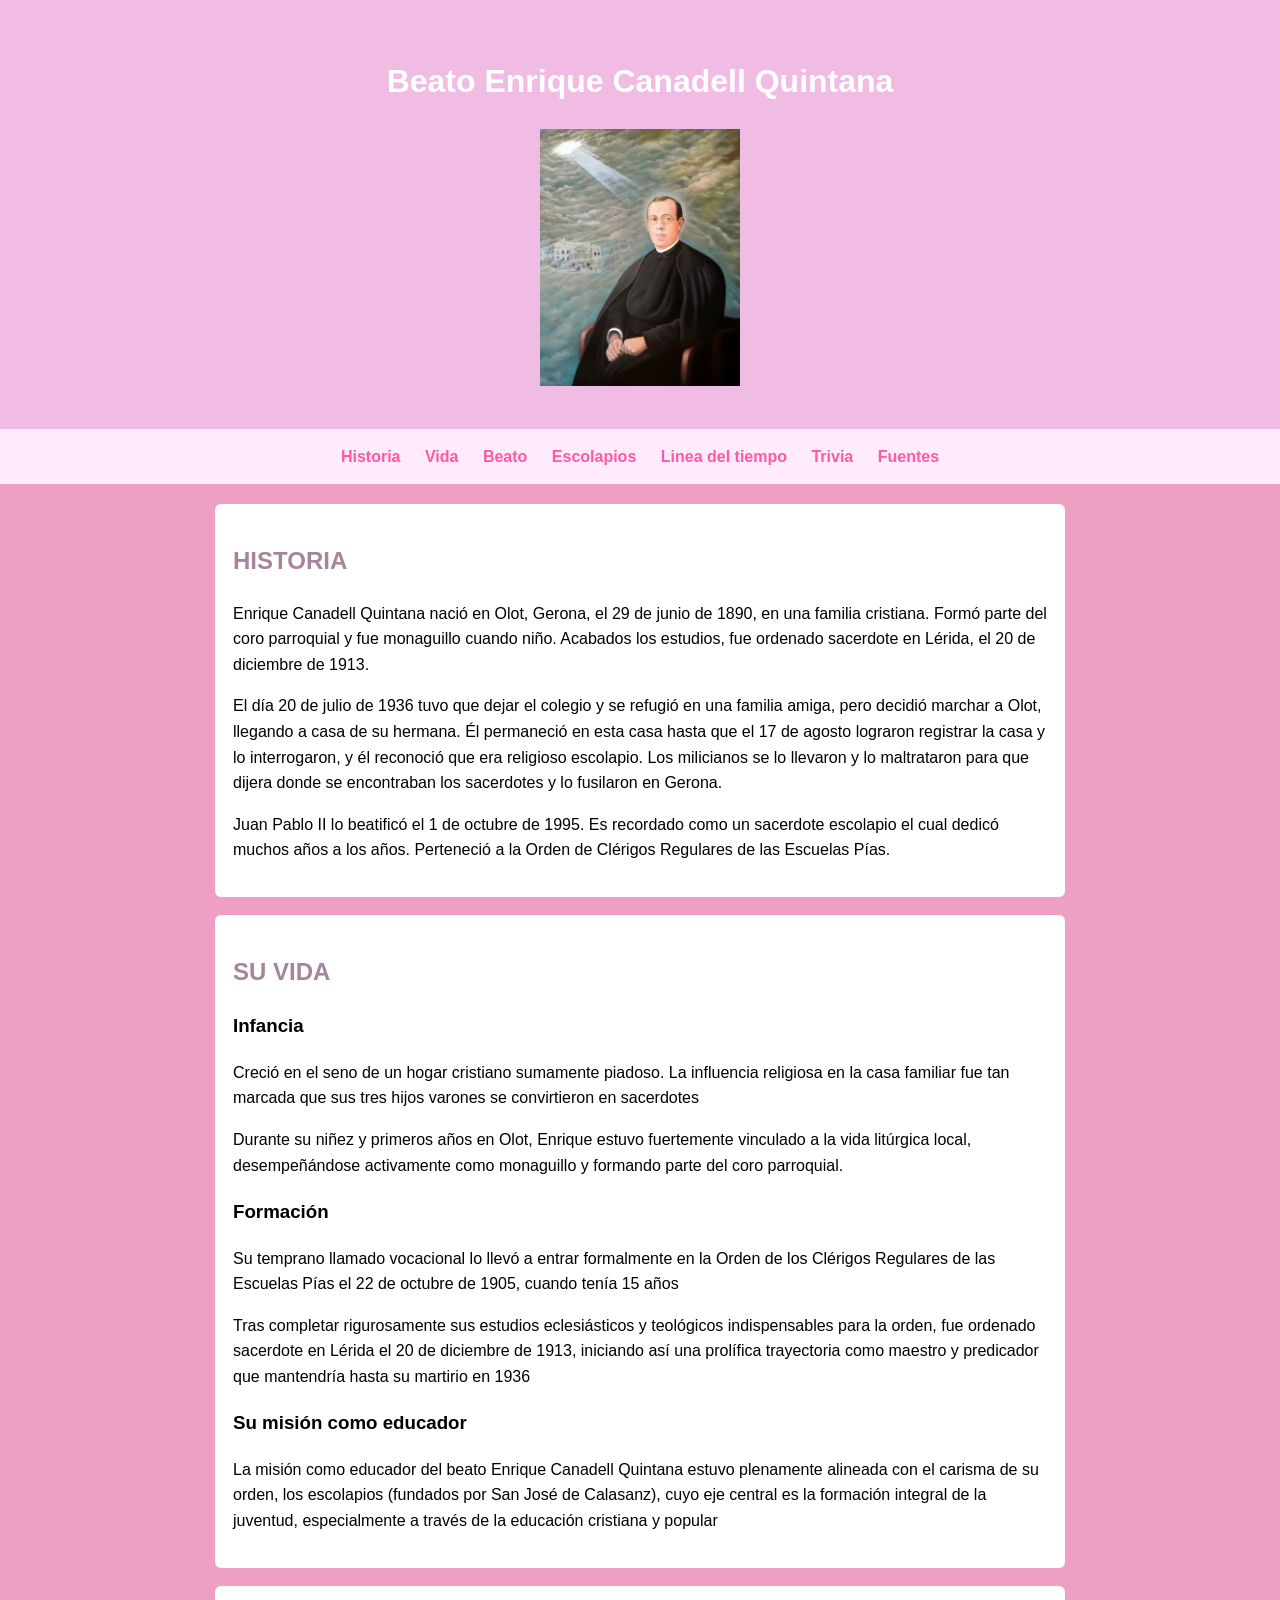
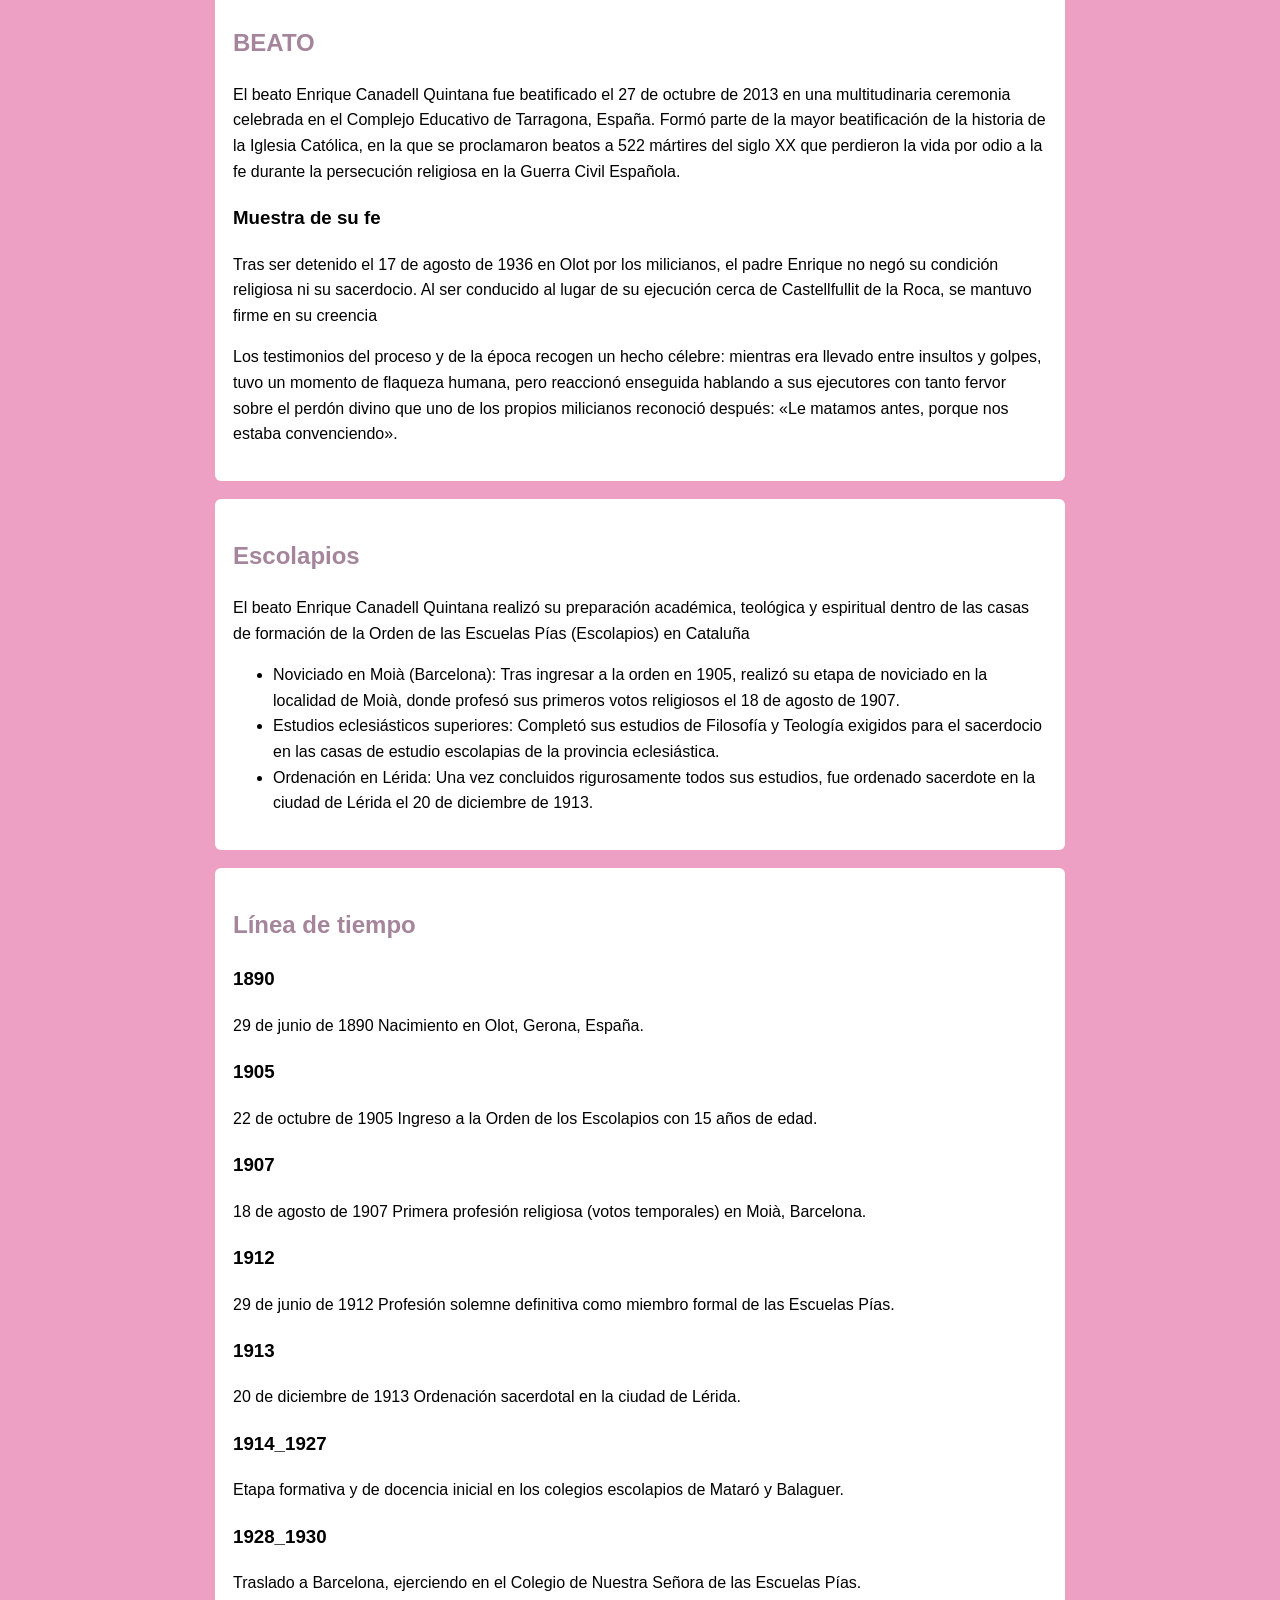
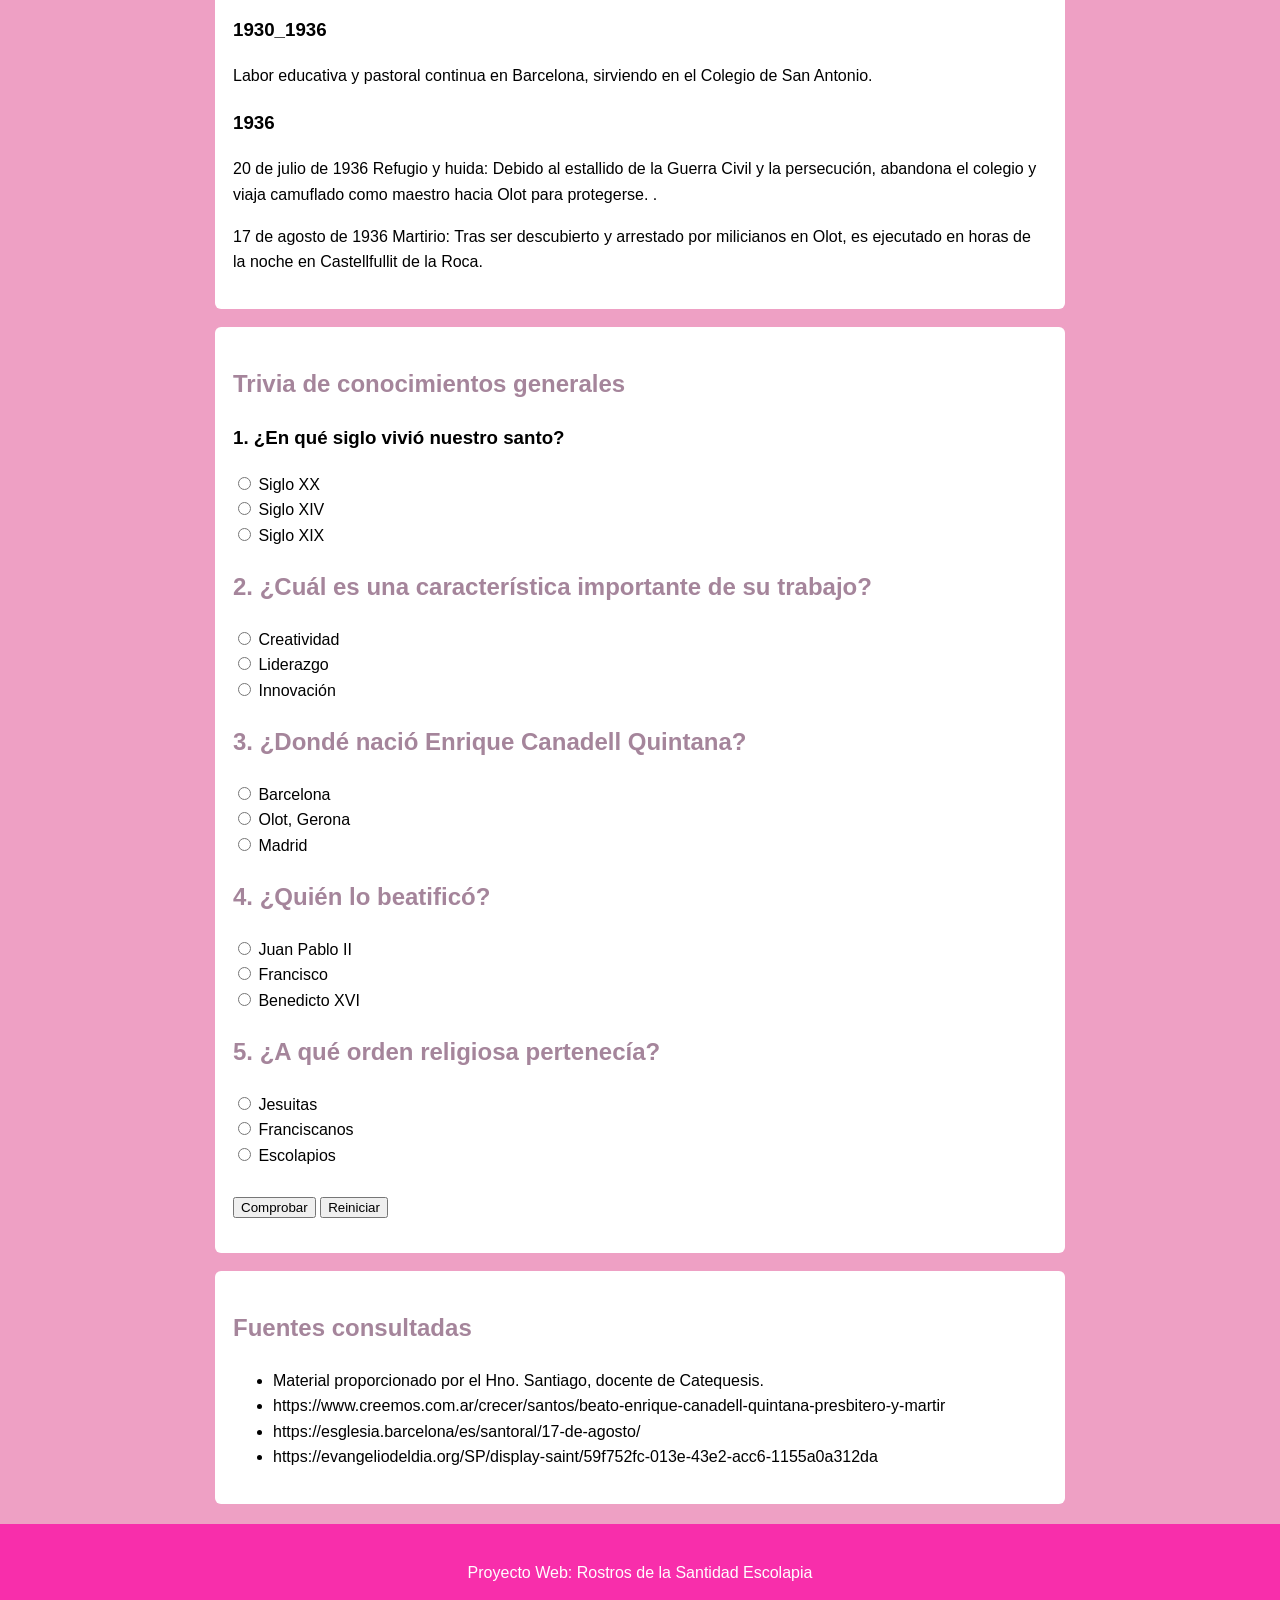
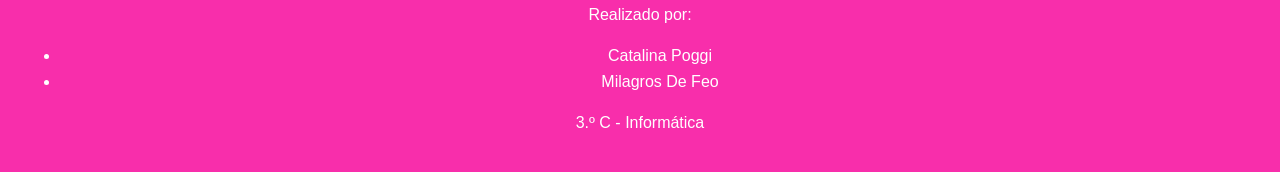
==== commit 0059fa46: "Add files via upload" ====
--- a/index.html
+++ b/index.html
@@ -9,7 +9,8 @@
 <body>
      <header>
         <h1>Beato Enrique Canadell Quintana </h1>
-       <img src="../img/images (1).jpg" alt="Beato Enrique Canadell Quintana">
+       <img src="./img/images (1).jpg" alt="Beato Enrique Canadell Quintana" width="200">
+    
     </header>
     <nav>
     <a href="#historia">Historia</a>
@@ -17,8 +18,7 @@
     <a href="#beato">Beato</a>
     <a href="#escolapios">Escolapios</a>
     <a href="#linea-tiempo">Linea del tiempo</a>
-    <a href="#quiz">Quiz</a>
-    <a href="trivia"> Trivia</a>
+    <a href="#trivia"> Trivia</a>
     <a href="#fuentes">Fuentes</a>
 </nav>
 <main>
@@ -170,90 +170,6 @@
     </article>
    
 
-</section>
-<section id="quiz">
-    <h2>Quiz</h2>
-    <p>Veamos cuánto aprendiste sobre el Beato Enrique Canadell Quintana.</p>
-
-    <h3>1. ¿Dónde nació el Beato Enrique Canadell Quintana?</h3>
-    <ul>
-        <li>
-            <input type="radio" name="pregunta1">
-            Olot (Gerona)
-        </li>
-        <li>
-            <input type="radio" name="pregunta1">
-            Madrid
-        </li>
-        <li>
-            <input type="radio" name="pregunta1">
-            Lérida
-        </li>
-    </ul>
-
-    <h3>2. ¿A qué congregación religiosa perteneció?</h3>
-    <ul>
-        <li>
-            <input type="radio" name="pregunta2">
-            Escuelas Pías (Escolapios)
-        </li>
-        <li>
-            <input type="radio" name="pregunta2">
-            Jesuitas
-        </li>
-        <li>
-            <input type="radio" name="pregunta2">
-            Franciscanos
-        </li>
-    </ul>
-
-    <h3>3. ¿En qué año fue ordenado sacerdote?</h3>
-    <ul>
-        <li>
-            <input type="radio" name="pregunta3">
-            1913
-        </li>
-        <li>
-            <input type="radio" name="pregunta3">
-            1905
-        </li>
-        <li>
-            <input type="radio" name="pregunta3">
-            1936
-        </li>
-    </ul>
-
-    <h3>4. ¿Quién lo beatificó en 1995?</h3>
-    <ul>
-        <li>
-            <input type="radio" name="pregunta4">
-            Juan Pablo II
-        </li>
-        <li>
-            <input type="radio" name="pregunta4">
-            Francisco
-        </li>
-        <li>
-            <input type="radio" name="pregunta4">
-            Benedicto XVI
-        </li>
-    </ul>
-
-    <h3>5. ¿Por qué motivo fue beatificado sin requerir un milagro previo?</h3>
-    <ul>
-        <li>
-            <input type="radio" name="pregunta5">
-            Por haber muerto como mártir por su fe
-        </li>
-        <li>
-            <input type="radio" name="pregunta5">
-            Por su labor como maestro
-        </li>
-        <li>
-            <input type="radio" name="pregunta5">
-            Por haber fundado una orden religiosa
-        </li>
-    </ul>
 </section>
 <section id="trivia">
     <h2> Trivia de conocimientos generales</h2>
@@ -262,21 +178,30 @@
 <input type="radio" name="p1" value="a"> Siglo XX<br>
 <input type="radio" name="p1" value="b"> Siglo XIV<br>
 <input type="radio" name="p1" value="c"> Siglo XIX<br>
-<h2>2. ¿Cuántos continentes hay en la Tierra?</h2>
-<input type="radio" name="p2" value="a"> 5<br>
-<input type="radio" name="p2" value="b"> 6<br>
-<input type="radio" name="p2" value="c"> 7<br>
-<h2>3. ¿Cuál es el océano más grande del mundo?</h2>
-<input type="radio" name="p3" value="a"> Atlántico<br>
-<input type="radio" name="p3" value="b"> Pacífico<br>
-<button id="comprobar" type="button"> Comprobar </button >
-<button id="reiniciar" type="button"> Reiniciar </button>
+<h2>2. ¿Cuál es una característica importante de su trabajo?</h2>
+<input type="radio" name="p2" value="a"> Creatividad <br>
+<input type="radio" name="p2" value="b"> Liderazgo<br>
+<input type="radio" name="p2" value="c"> Innovación<br>
+<h2>3. ¿Dondé nació Enrique Canadell Quintana?</h2>
+<input type="radio" name="p3" value="a"> Barcelona<br>
+<input type="radio" name="p3" value="b"> Olot, Gerona<br>
+<input type="radio" name="p3" value="c"> Madrid<br>
+<h2>4. ¿Quién lo beatificó?</h2>
+<input type="radio" name="p4" value="a"> Juan Pablo II<br>
+<input type="radio" name="p4" value="b"> Francisco<br>
+<input type="radio" name="p4" value="c"> Benedicto XVI<br>
+<h2>5. ¿A qué orden religiosa pertenecía?</h2>
+<input type="radio" name="p5" value="a"> Jesuitas<br>
+<input type="radio" name="p5" value="b"> Franciscanos<br>
+<input type="radio" name="p5" value="c"> Escolapios<br>
+<br>
+<button id="comprobar" type="button">Comprobar</button>
+<button id="reiniciar" type="button">Reiniciar</button>
 <p id="resultado"></p>
 </section>
 <section id="fuentes">
 <h2>Fuentes consultadas</h2>
 <ul>
-        
 <li>Material proporcionado por el Hno. Santiago, docente de Catequesis.</li>
 <li>https://www.creemos.com.ar/crecer/santos/beato-enrique-canadell-quintana-presbitero-y-martir</li>
 <li>https://esglesia.barcelona/es/santoral/17-de-agosto/</li>
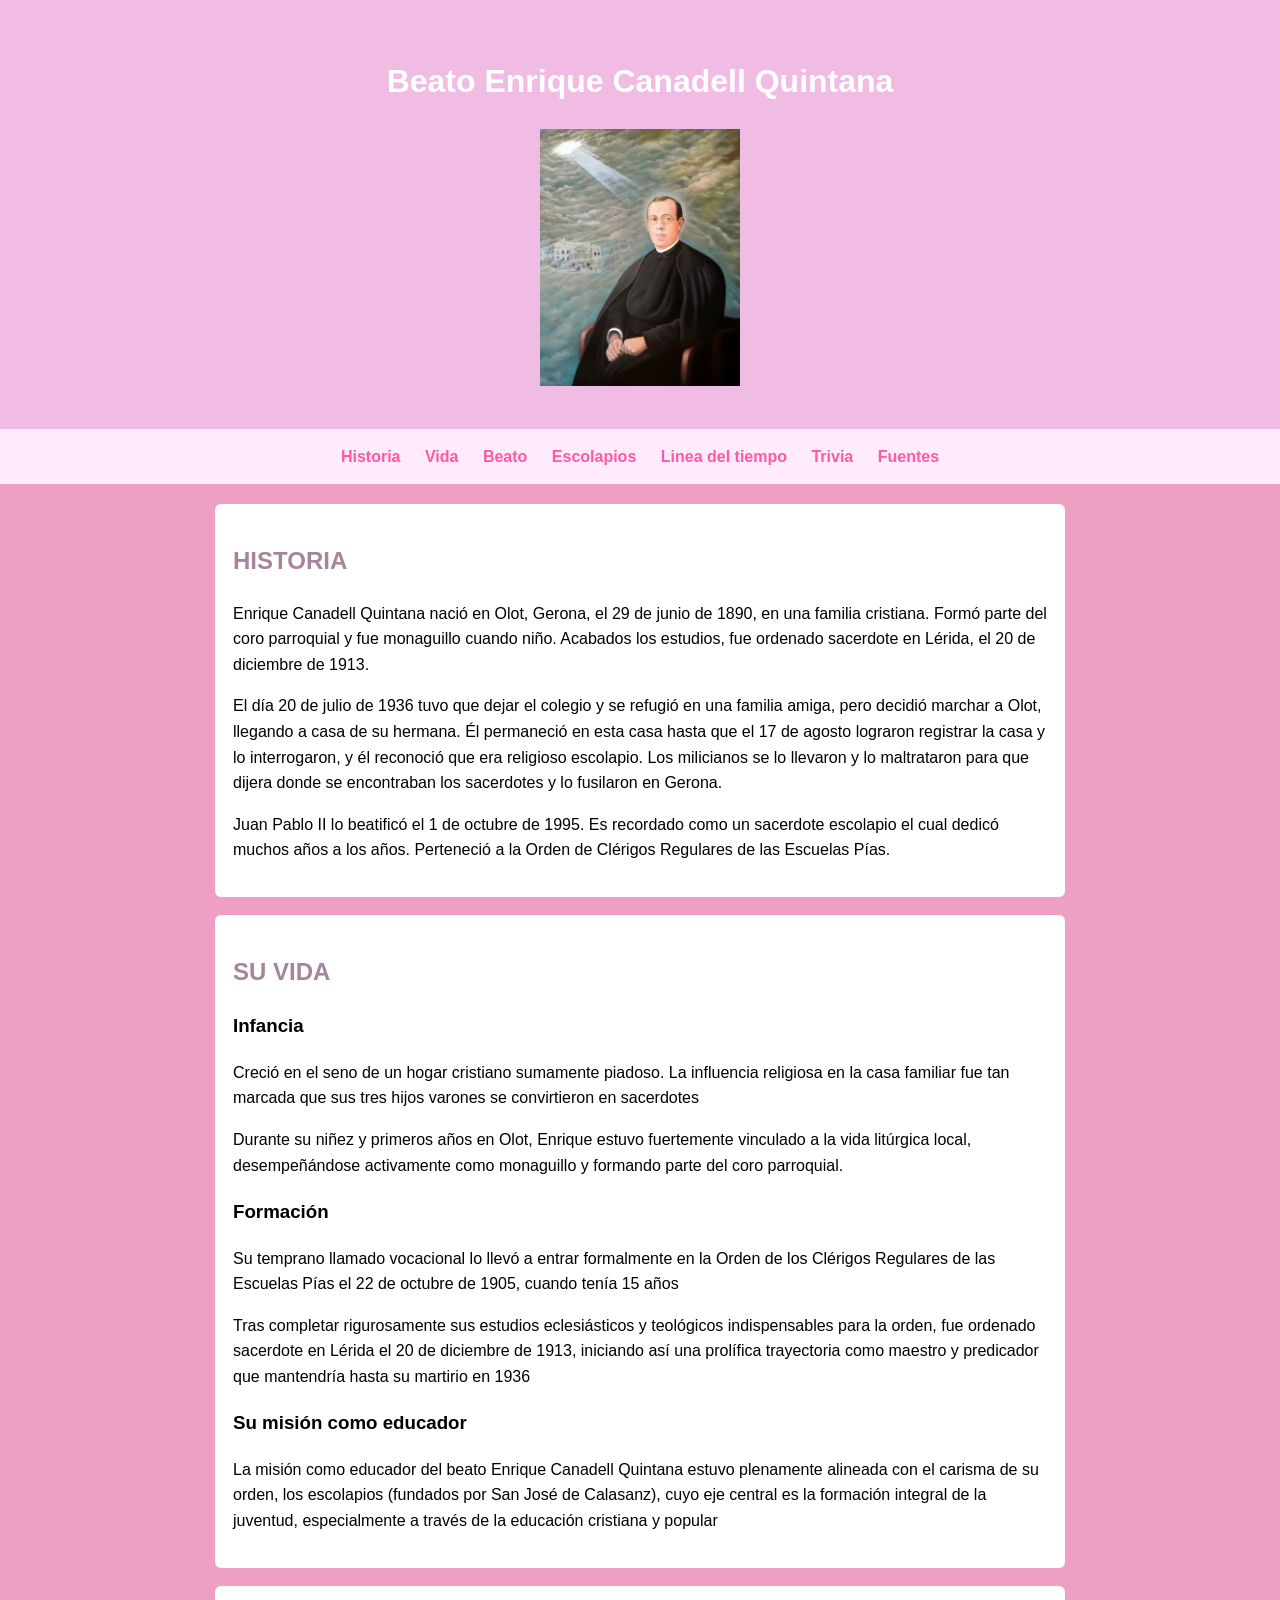
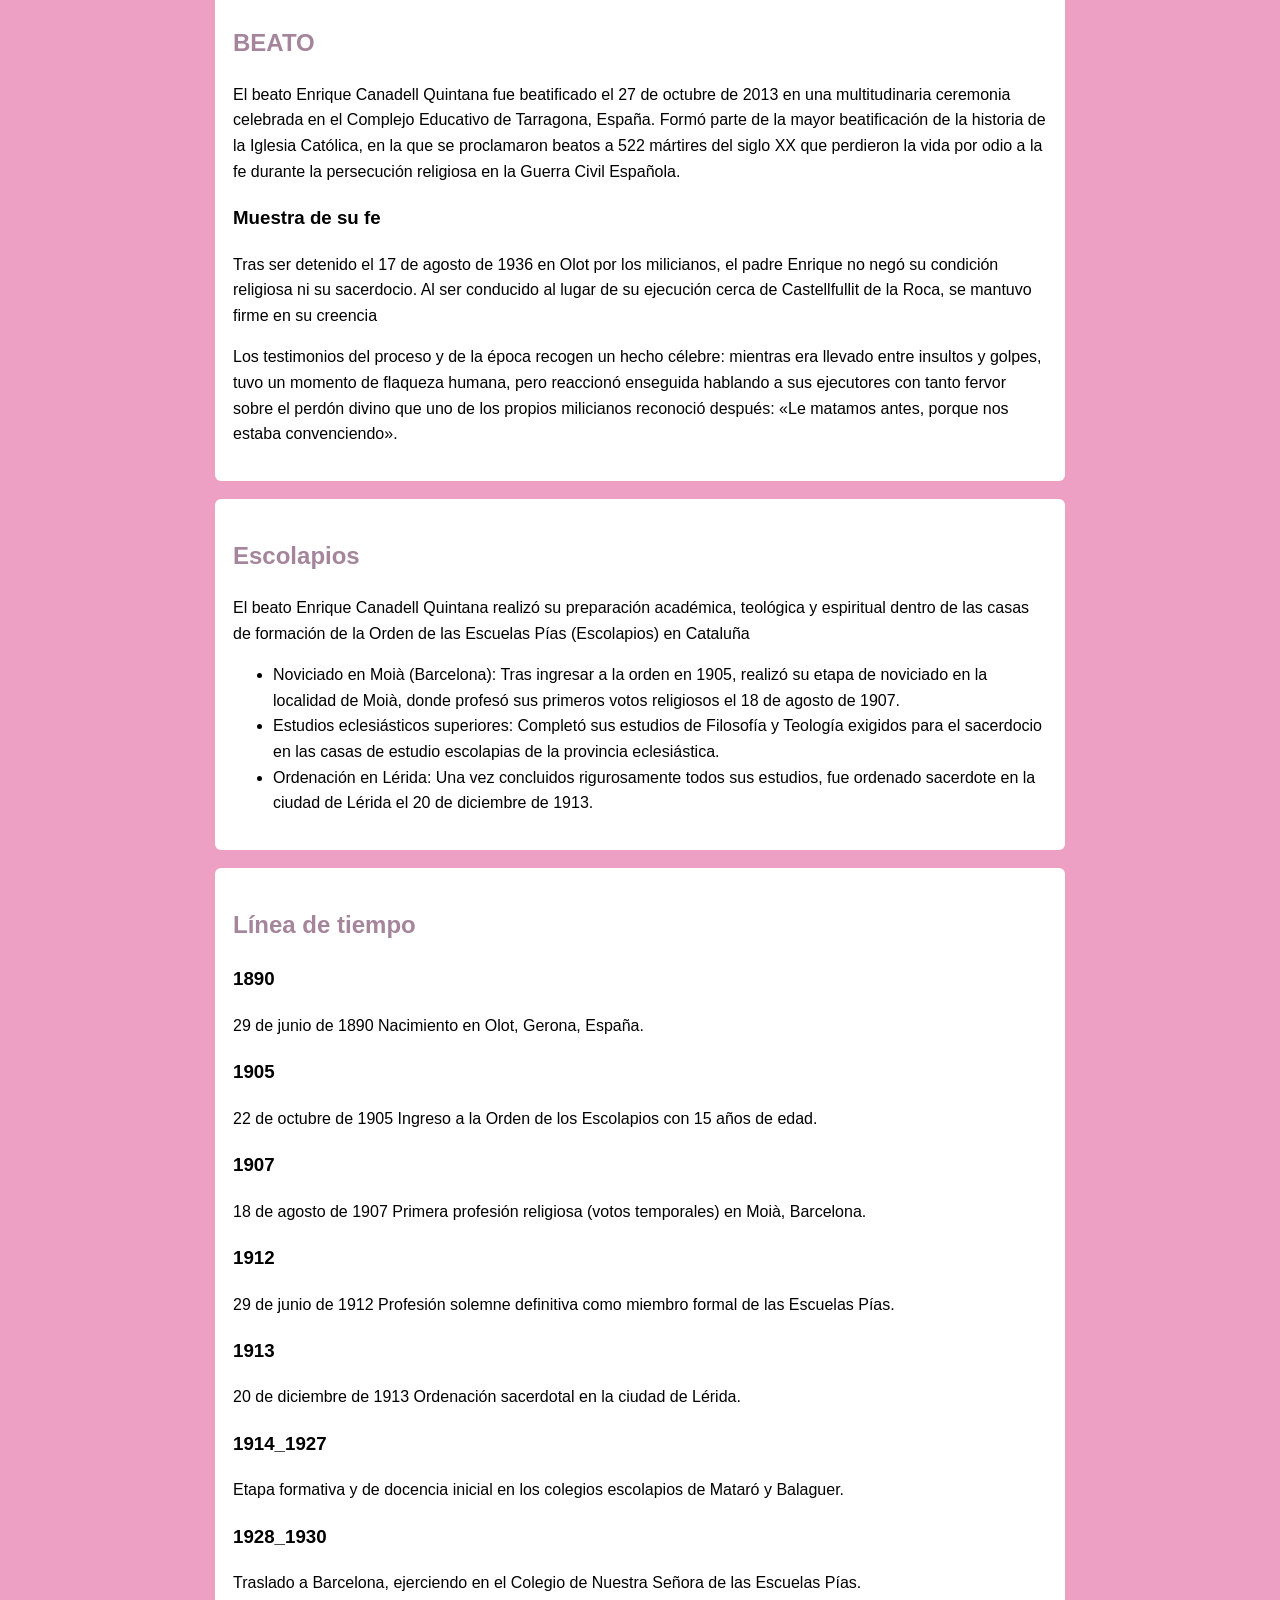
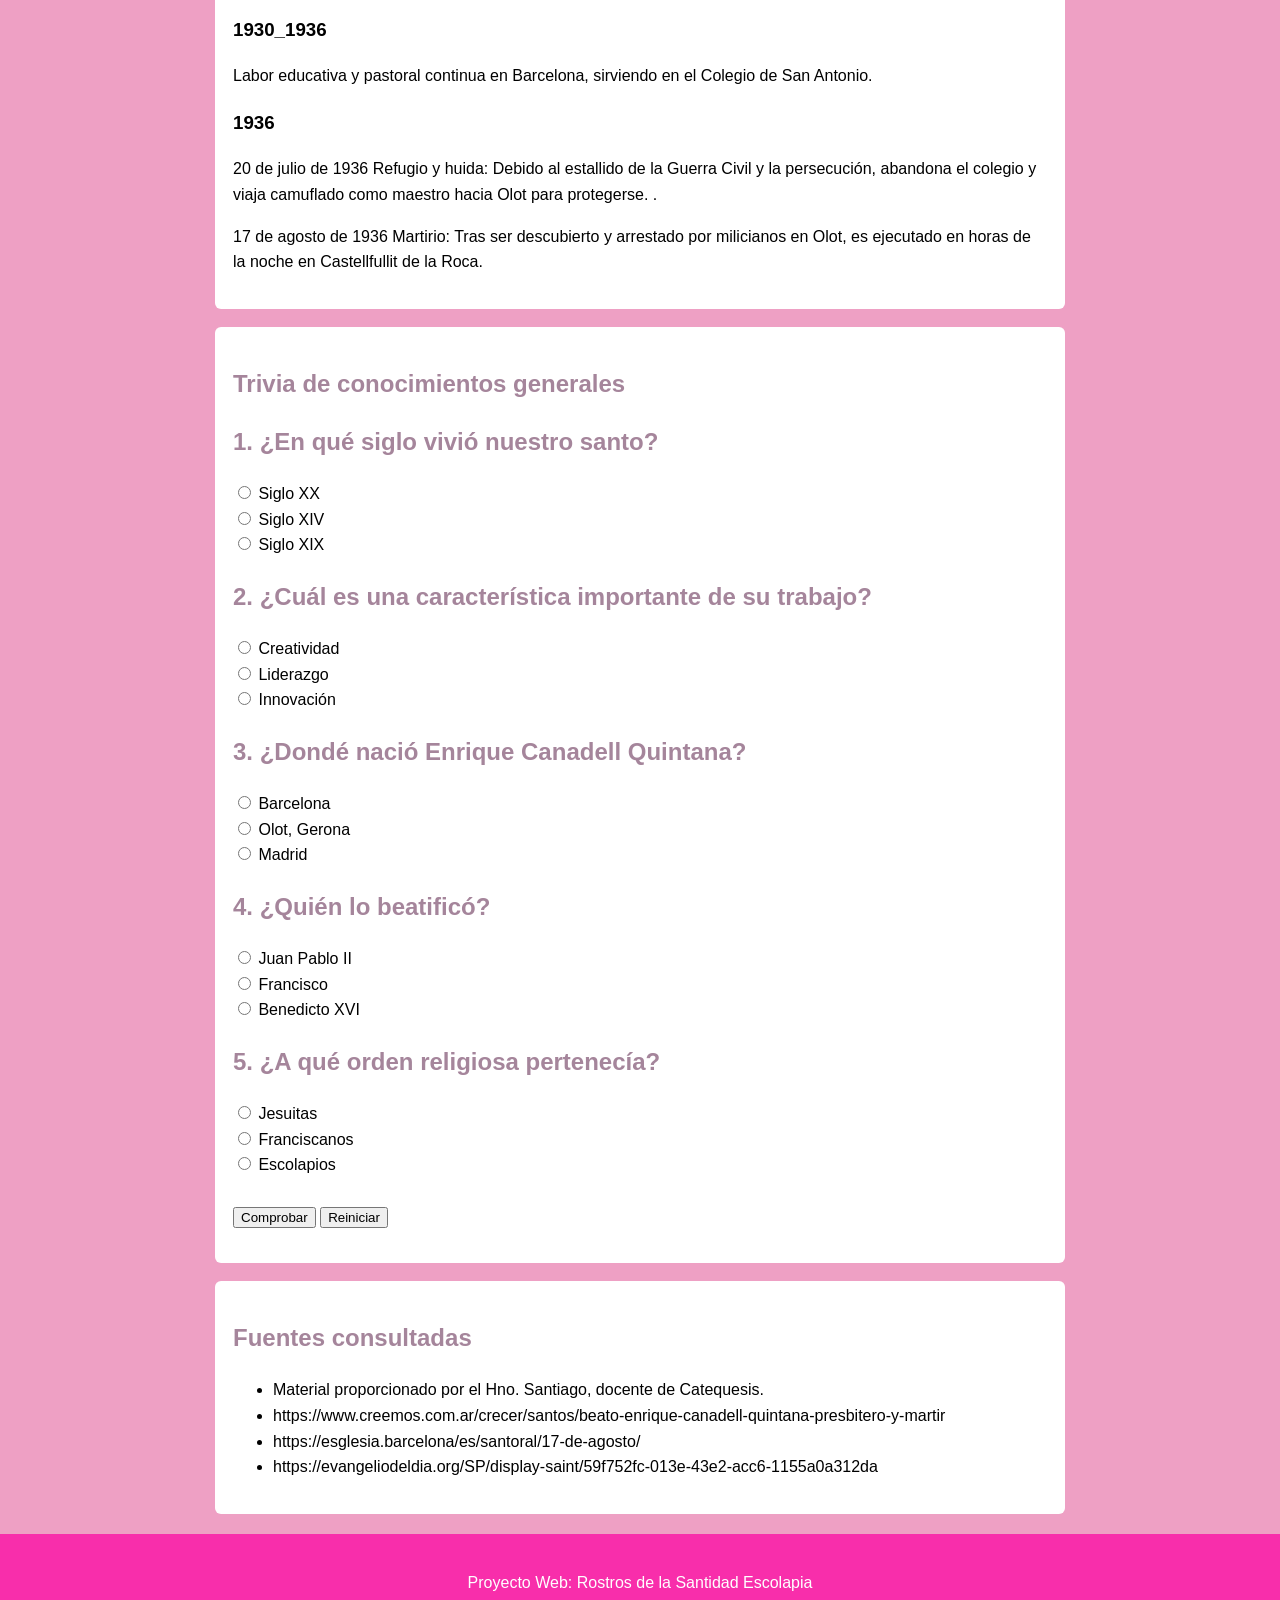
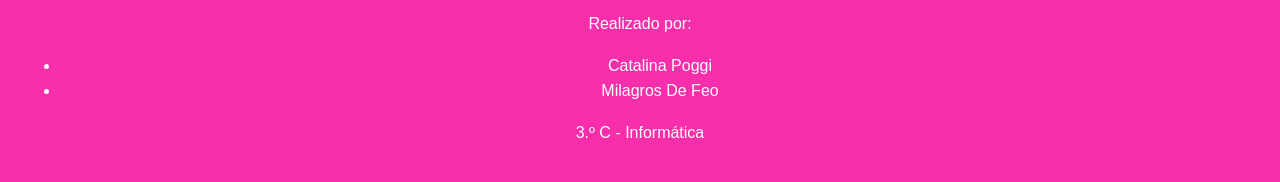
==== commit 40dec074: "Update index.html" ====
--- a/index.html
+++ b/index.html
@@ -174,7 +174,7 @@
 <section id="trivia">
     <h2> Trivia de conocimientos generales</h2>
   
-<h3>1. ¿En qué siglo vivió nuestro santo?</h3>
+<h2>1. ¿En qué siglo vivió nuestro santo?</h3>
 <input type="radio" name="p1" value="a"> Siglo XX<br>
 <input type="radio" name="p1" value="b"> Siglo XIV<br>
 <input type="radio" name="p1" value="c"> Siglo XIX<br>
@@ -219,4 +219,4 @@
     <p>3.º C - Informática</p>
 </footer>
 </body>
-</html>+</html>
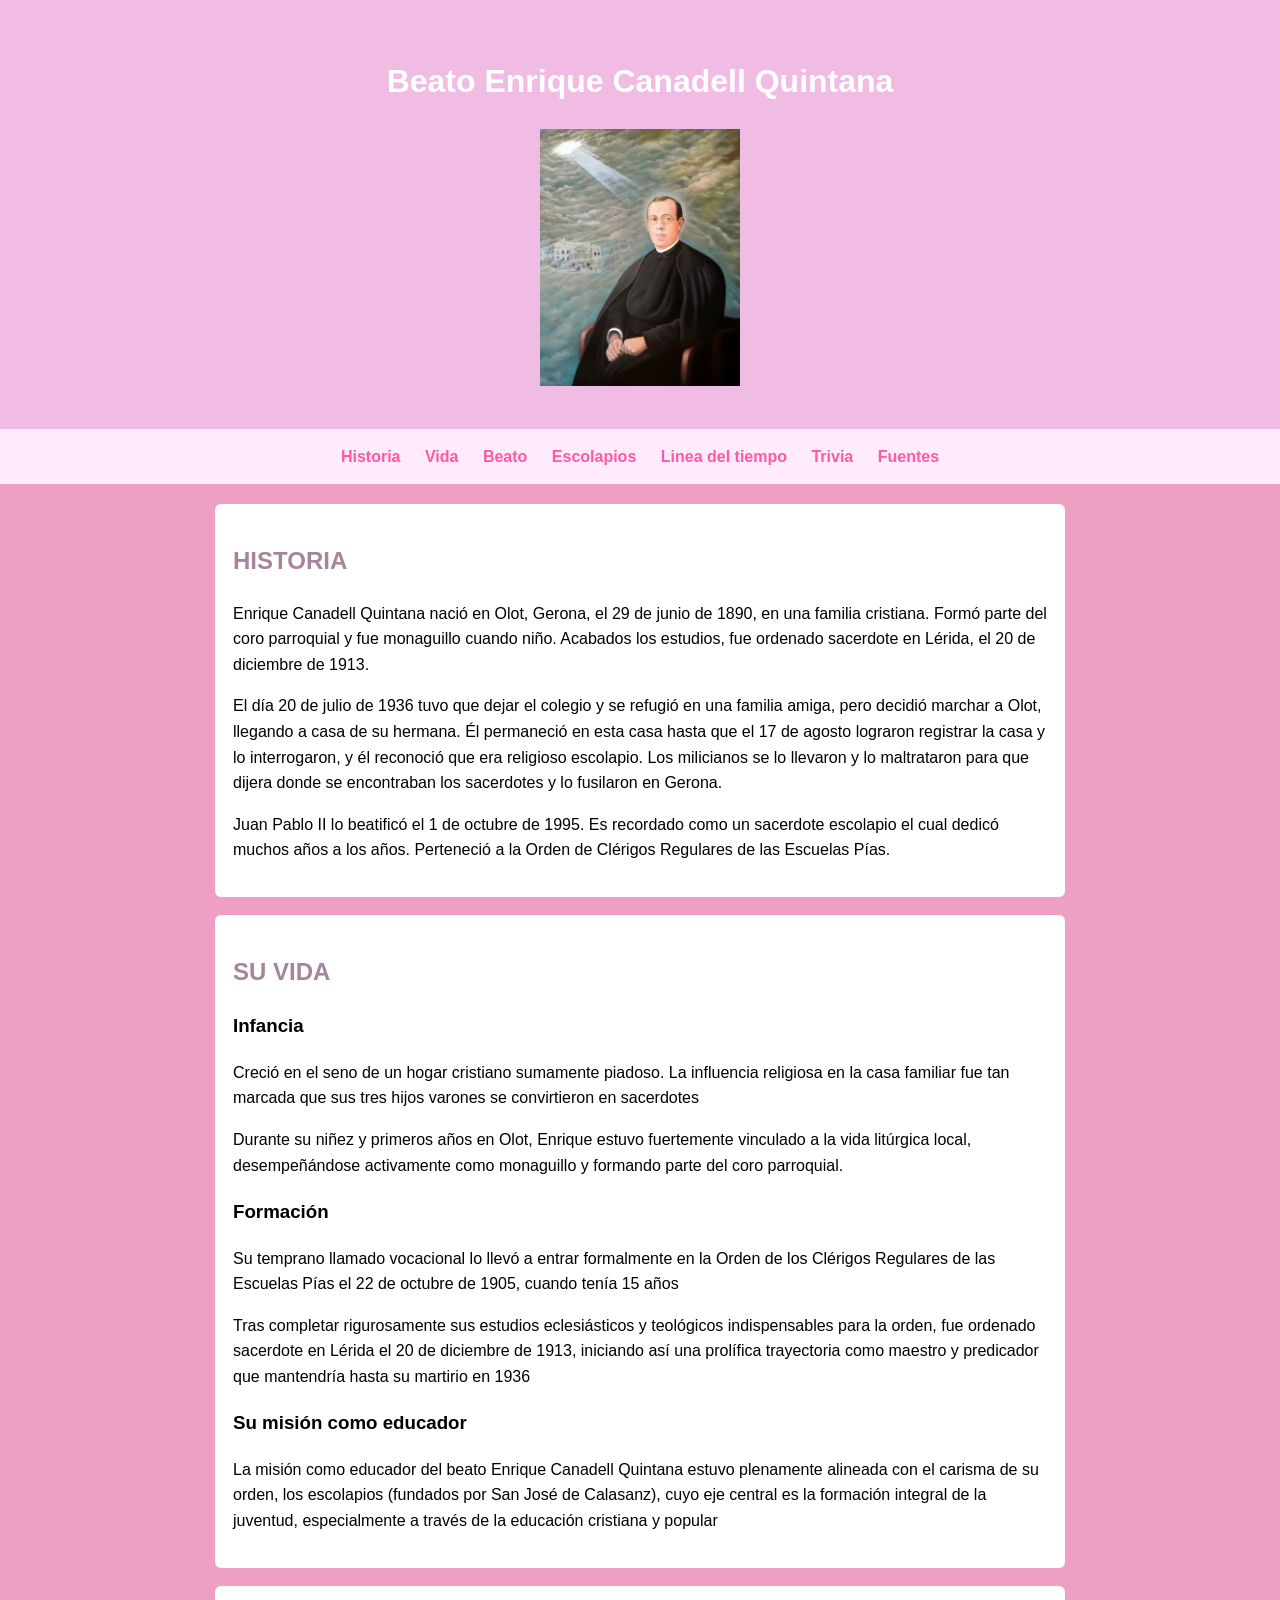
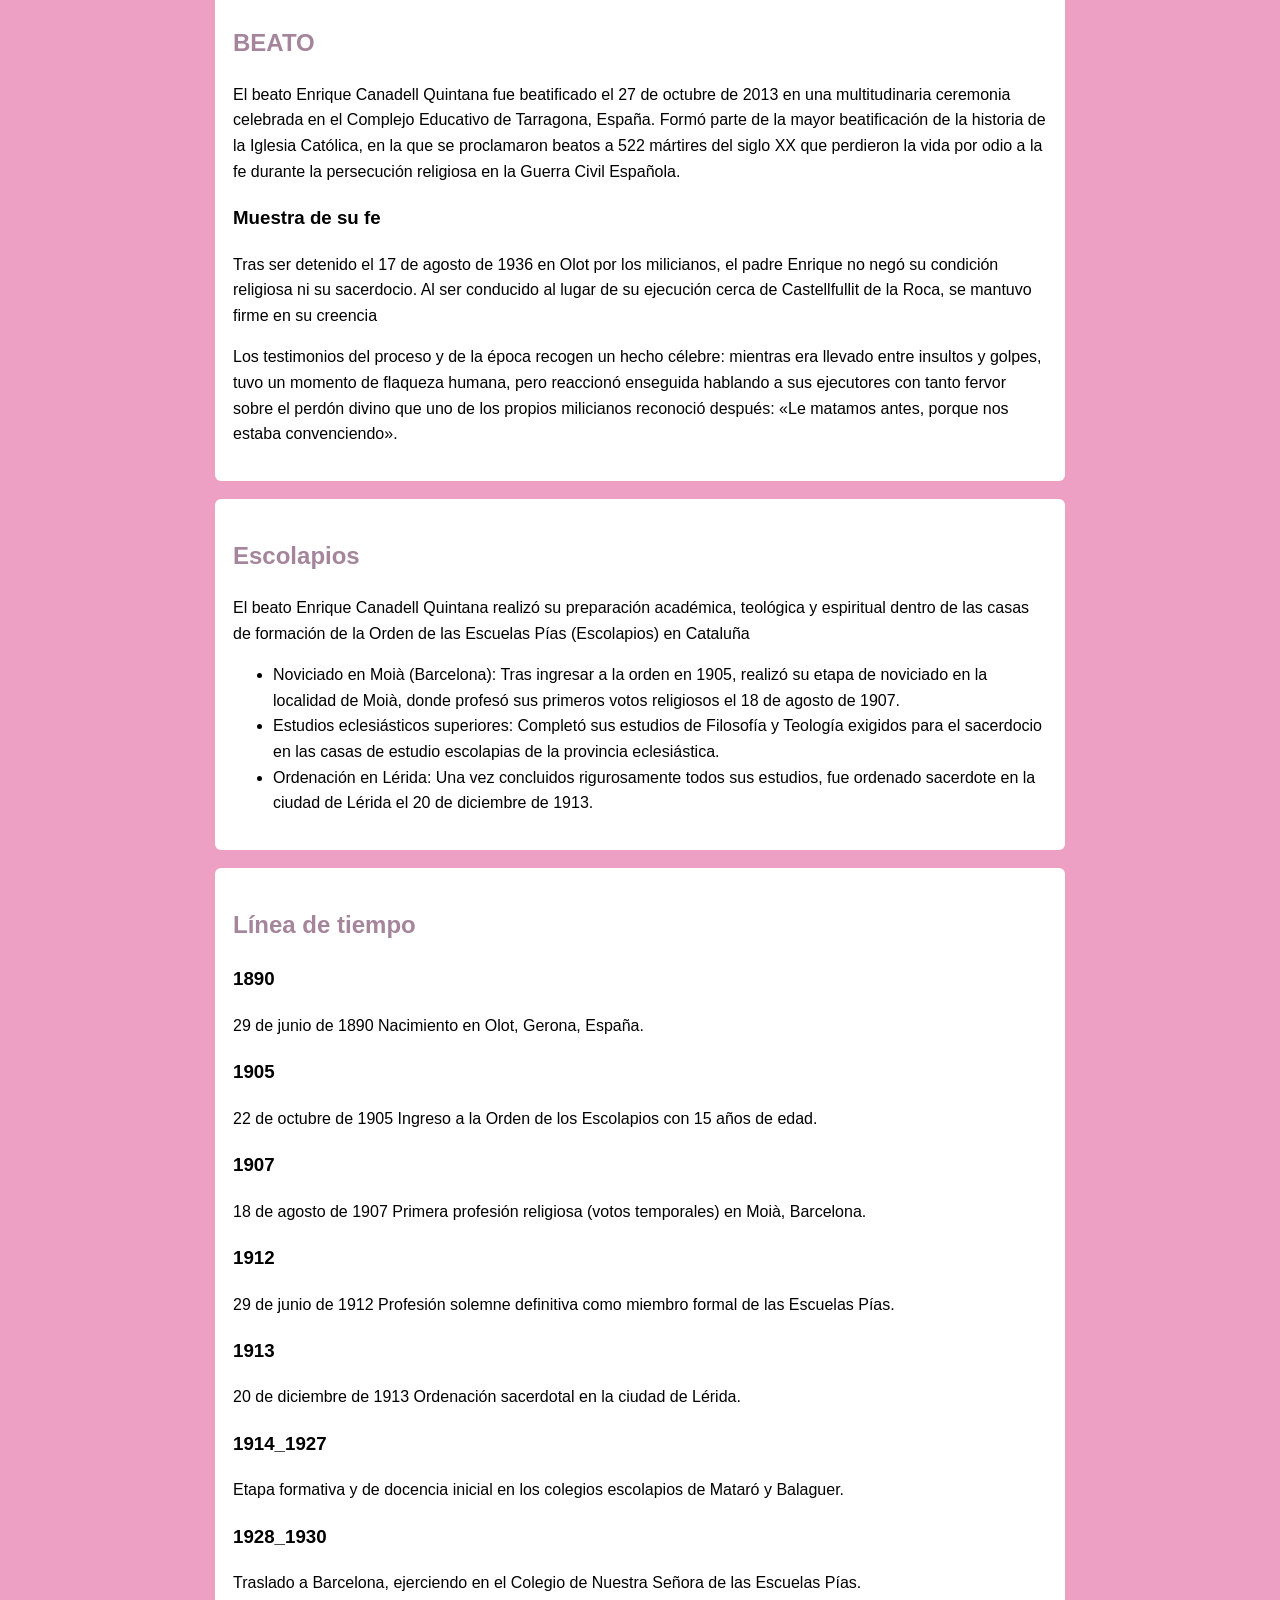
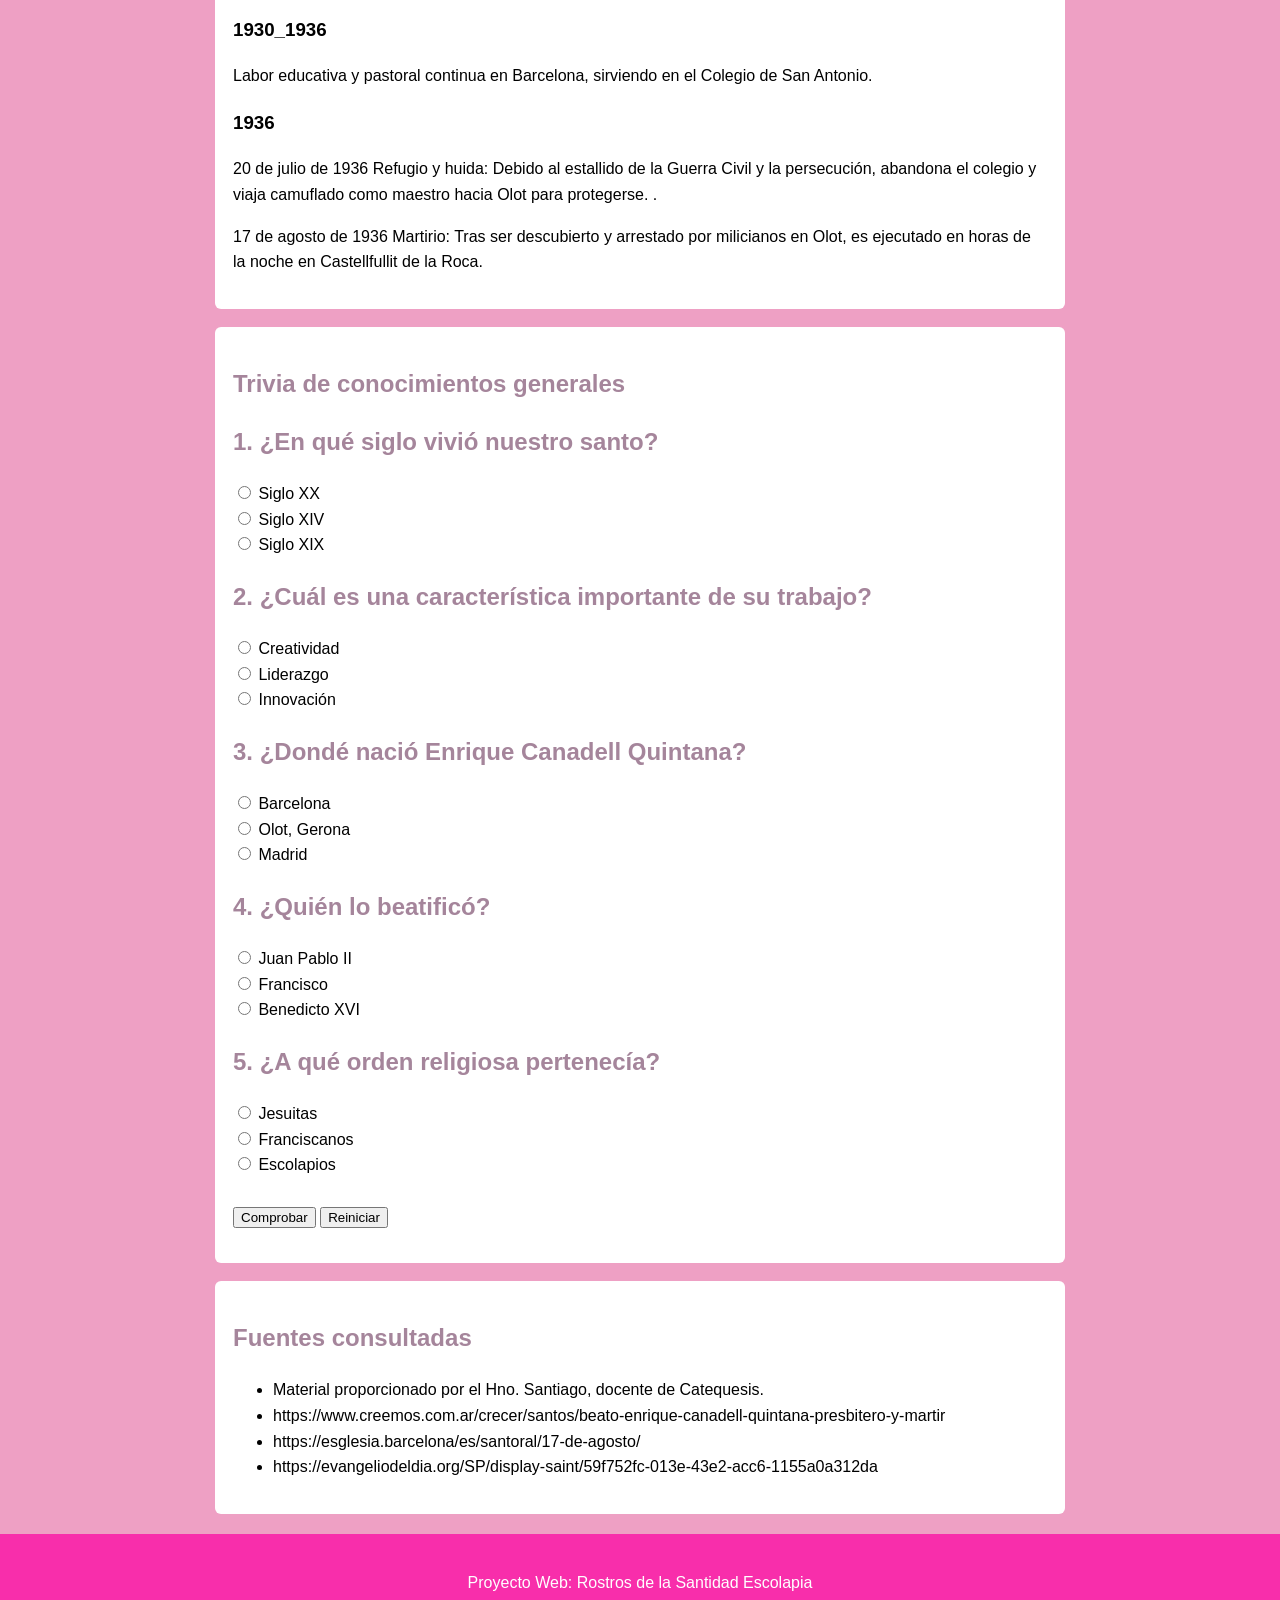
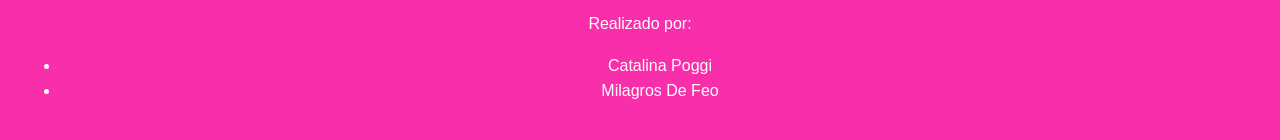
==== commit 99605ebc: "Rename index (1).html to index.html" ====
--- a/index.html
+++ b/index.html
@@ -216,7 +216,6 @@
  <li>Catalina Poggi</li>
  <li>Milagros De Feo</li>
 </ul></p>
-    <p>3.º C - Informática</p>
 </footer>
 </body>
 </html>
